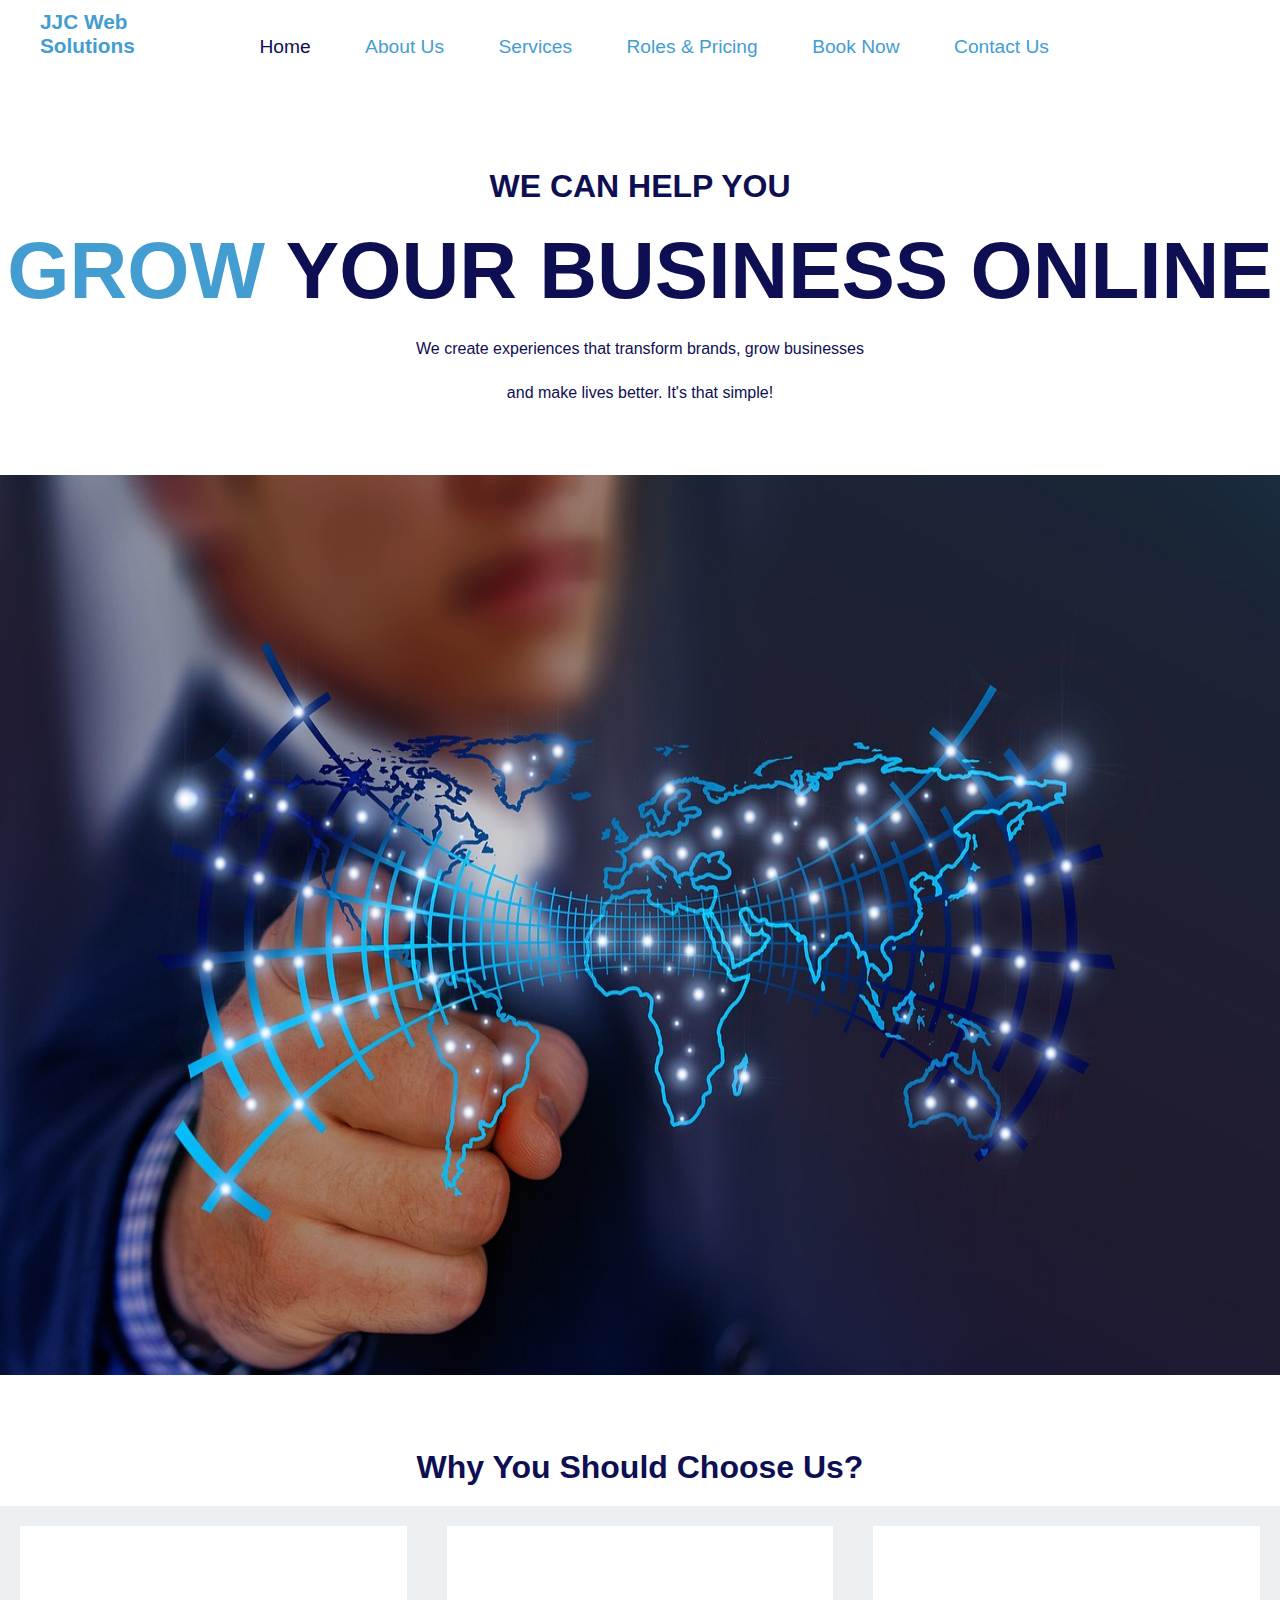
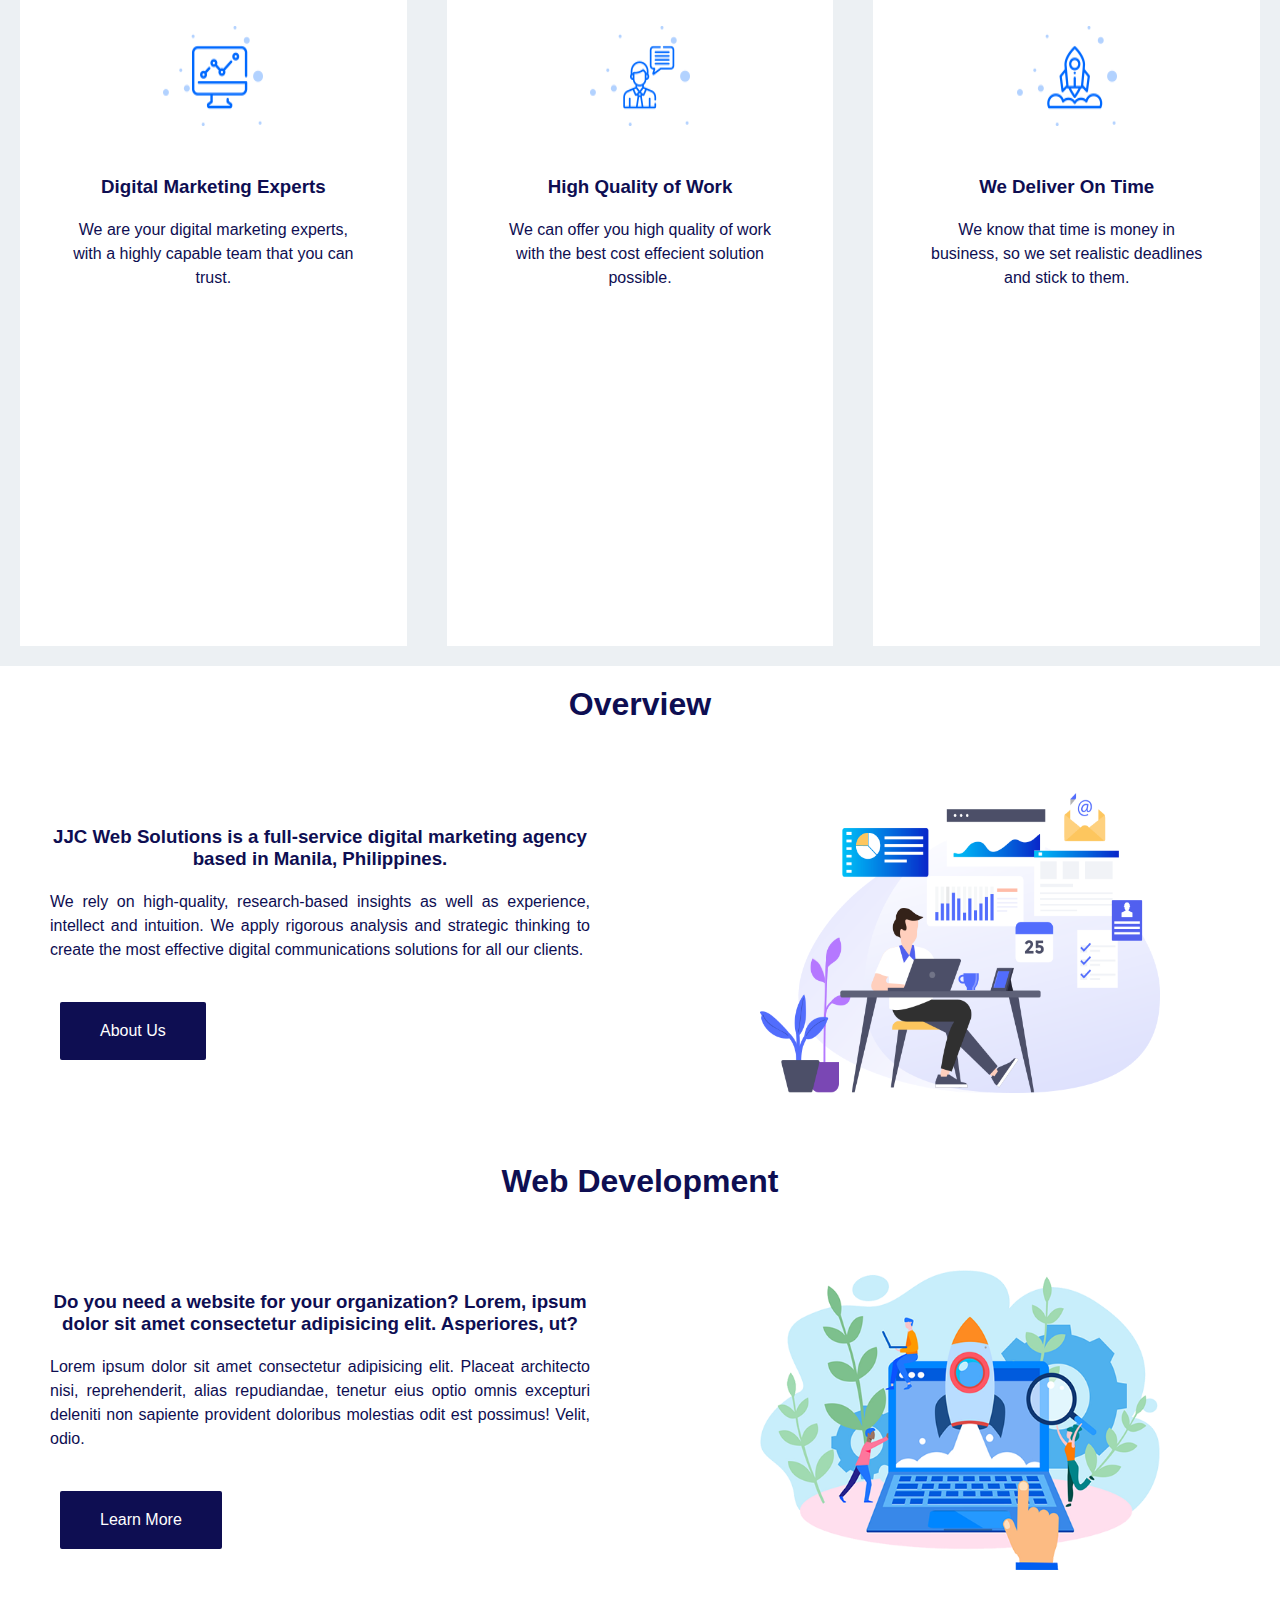
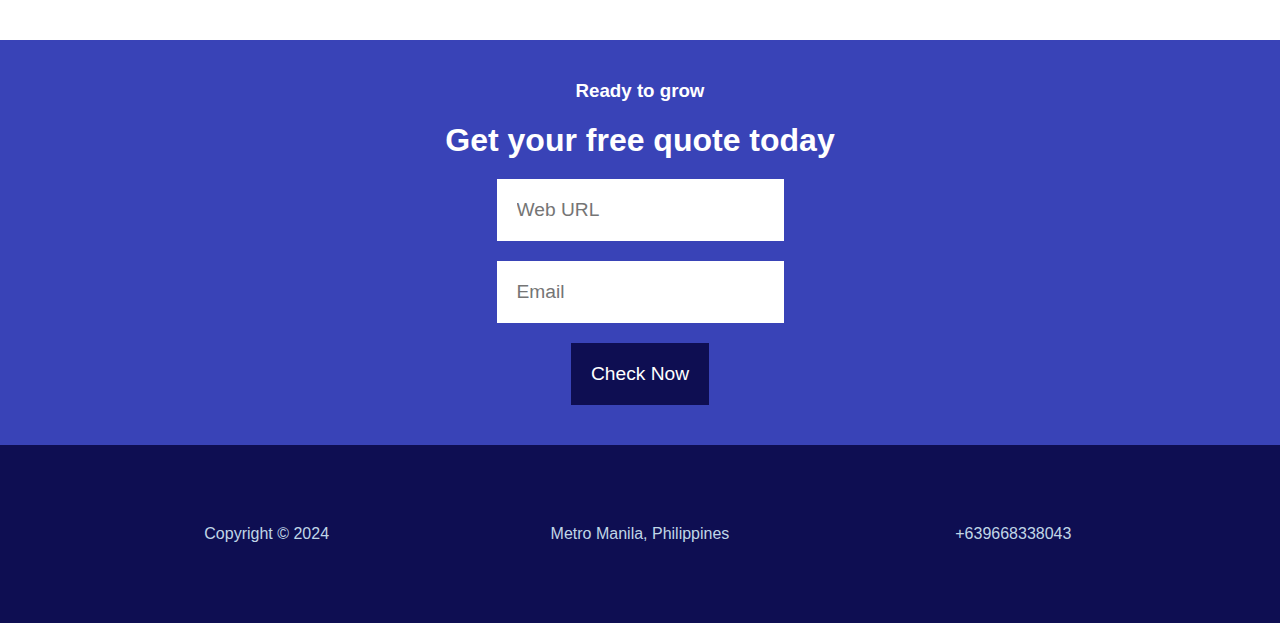
==== index.html @ de6f4855 "Add index.html and related pages, add img folder" ====
<!DOCTYPE html>
<html lang="en">
<head>
    <meta charset="UTF-8">
    <meta name="viewport" content="width=device-width, initial-scale=1.0">
    <title>JJC Web Solutions</title>
    <link rel="stylesheet" href="styles.css">
    <link rel="icon" type="image/x-icon" href="../img/JJC-LOGO.png">
</head>
<body>
    <div class="main-container">
        <header>
            <!-- <div class="container"> -->
                <h1><a href="index.html">JJC Web Solutions</a></h1>
            <!-- </div> -->
        </header>
            <nav>
                <ul>
                    <li><a class="link-active" href="index.html">Home</a></li>
                    <li><a href="about.html">About Us</a></li>
                    <li><a href="services.html">Services</a></li>
                    <li><a href="roles-pricing.html">Roles & Pricing</a></li>
                    <li><a href="book-now.html">Book Now</a></li>
                    <li><a href="contact.html">Contact Us</a></li>
                </ul>
            </nav>
        <section id="showcase">
            <div class="container">
                <h2>WE CAN HELP YOU</h2>
                <span class="showcase-h1"><h1><span class="h1-grow">GROW</span> YOUR BUSINESS ONLINE</h1></span>
                <p>We create experiences that transform brands, grow businesses </p>
                <p>and make lives better. It's that simple!</p>
                <img class="showcase-img" src="../img/web-dev-technology.jpg">
            </div>
        </section>
        <div class="container">
            <h2>Why You Should Choose Us?</h2>
            <section id="choose-us-container">  
                <div class="item-box1 item-box">
                    <img class="choose-us-img" src="../img/digital-marketing.png">
                    <h3>Digital Marketing Experts</h3>
                    <p class="p-description">We are your digital marketing experts, with a highly capable team that you can trust.</p>
                </div>
                <div class="item-box2 item-box">
                    <img class="choose-us-img" src="../img/high-quality.png">
                    <h3>High Quality of Work</h3>
                    <p class="p-description">We can offer you high quality of work with the best cost effecient solution possible.</p>
                </div>
                <div class="item-box3 item-box">
                    <img class="choose-us-img" src="../img/deliver-ontime.png">
                    <h3>We Deliver On Time</h3>
                    <p class="p-description">We know that time is money in business, so we set realistic deadlines and stick to them.</p>
                </div>
            </section>
        </div>
        <div class="container">
            <h2>Overview</h2>
            <section id="overview-container">
                <div class="content-box1">
                    <h3>JJC Web Solutions is a full-service digital marketing agency based in Manila, Philippines.</h3>
                    <p>We rely on high-quality, research-based insights as well as experience, intellect and intuition. We apply rigorous analysis and strategic thinking to create the most effective digital communications solutions for all our clients.</p>
                    <a class="link-btn" href="about.html">About Us</a>
                </div>
                <div class="content-box2">
                    <img src="../img/about-us.png">
                </div>
            </section>
        </div>
        <div class="container">
            <h2>Web Development</h2>
            <section id="web-dev-container">
                <div class="content-box1">
                    <h3>Do you need a website for your organization? Lorem, ipsum dolor sit amet consectetur adipisicing elit. Asperiores, ut?</h3>
                    <p class="p-description">Lorem ipsum dolor sit amet consectetur adipisicing elit. Placeat architecto nisi, reprehenderit, alias repudiandae, tenetur eius optio omnis excepturi deleniti non sapiente provident doloribus molestias odit est possimus! Velit, odio.</p>
                    <a class="link-btn" href="web-development.html">Learn More</a>
                </div>
                <div class="content-box2">
                    <img src="../img/web-development-section.png">
                </div>
            </section>
        </div>
        <div class="container">
            <section id="ready-to-grow">
                <h3>Ready to grow</h3>
                <h1>Get your free quote today</h1>
                <form class="quote" action="" enctype="text/plain">
                    <input type="url" name="url" placeholder="Web URL" required>
                    <input type="email" name="email" placeholder="Email" required>
                    <input type="submit" name="submit" value="Check Now">
                </form>
            </section>
        </div>
        <footer>
            <div>
               <p>Copyright &copy 2024</p>
            </div>
            <div>
                <p>Metro Manila, Philippines</p>
             </div>
             <div>
                <p>+639668338043</p>
             </div>
        </footer>
    </div>
    
</body>
</html>
---- styles.css ----
*{
    margin: 0;
    padding: 0;
    box-sizing: border-box;
    font-family: Arial, Helvetica, sans-serif;
}
body{
    background-color: #fff;
    /* https://coolors.co/78c0e0-449dd1-150578-0e0e52-3943b7 */
}
header{
    display: inline-block;
    /* background-color: tomato; */
    width: 200px;
    margin-left: 30px;
    
}
header a {
    text-decoration: none;
    color: #449DD1;
}
header h1 {
    font-size: 1.3rem;
    color: #449DD1; 
    margin: 10px;
}
nav {
    display: inline-block;
}
/* nav ul {
    background-color: aqua;
    padding-bottom: 50px;
} */
nav ul li{
    display: inline-block;
    text-decoration: none;
    font-size: 1.2rem;
    margin: 10px;
}

nav a {
    /* background: orange; */
    text-decoration: none;
    color: #449dd1;
    padding: 15px;
}
nav a:hover {
    border-bottom: 1.5px dashed #0E0E52;
    color: #0E0E52;
}
.link-active {
    color: #0E0E52;
}

.container{
    width: 100%;
    margin: 20px auto;

    /* display: flex; */
}
.container p {
    /* background-color: aquamarine; */
    text-align: center;
    margin-bottom: 5px;
    color: #0E0E52;
    line-height: 1.5;
}

#showcase{
    margin-top: 100px;
    /* background-color: green; */
}
.showcase-h1{
    font-size: 2.5rem;
    font-weight: bold;
}
.h1-grow{
    color: #449DD1;
}
.showcase-img{
    width: 100%;
    height: 100vh;
    margin: 50px 0px;

}

.container h1, .container h2, .container h3, .container p {
    /* background-color: aquamarine; */
    text-align: center;
    margin-bottom: 20px;
    color: #0E0E52;
}
.container h2 {
    font-size: 2rem;
    display: block;
}

#choose-us-container {
    background-color: rgb(236, 240, 243);
    display: flex;
    justify-content: center;
    align-items: center;
}
.choose-us-img {
    display: block; 
    /* border: 1px solid black; */
    margin: 50px auto;
    height: 100px;
    width: 100px;
}
.item-box{
    padding: 50px;
    background-color: #fff;
    margin: 20px;
    height: 80vh;
}
.item-box1{
    flex: 1;
}
.item-box2{
    flex: 1;
}
.item-box3{
    flex: 1;
}
#ready-to-grow{
    /* display: flex; */
    justify-content: center;
    align-items: center;
    height: auto;
    background-color: #3943B7;
    padding: 40px;
    margin-bottom: -20px;
}
#ready-to-grow h1, #ready-to-grow h3, #ready-to-grow form{
    display: block;
    color: #fff;
}


.quote{
    display: block;
    margin: auto;
    width: 60%;
    /* background-color: orange; */
}
.quote input[type="url"], .quote input[type="email"]{
    padding: 20px;
    border: none;
    font-size: 1.2rem;
    display: block;
    margin:20px auto;
}
.quote input[type="submit"]{
    padding: 20px;
    border: none;
    font-size: 1.2rem;
    display: block;
    margin:auto;
    background-color: #0E0E52;
    color: #fff;
}
.quote input[type="submit"]:hover{
    background-color: #449DD1;
}
/* ======================================= */
#overview-container, #web-dev-container{
    display: flex;
    justify-content: center; 
    align-items: center;
}

.content-box1{
    flex: 1;
    padding: 50px;
}
.content-box1 p{
    text-align: justify;
}
.content-box2{
    flex: 1;
    padding: 50px;
}
.content-box2 img{
    display: block;
    width: 400px;
    height: 300px;
    margin: auto;
}
.link-btn {
    background-color: #0E0E52;
    text-decoration: none;
    color: #fff;
    border-radius: 2px;
    padding: 20px 40px;
    margin-top: 20px;
    margin-left: 10px;
    display: inline-block;
} 
.link-btn:hover{
    background-color: #449DD1;
}
footer {
    padding: 80px;
    background-color: #0E0E52;
    display: flex;
    justify-content: center;
    align-items: center;
}
footer div{
    flex: 1;
    color: #c0d6e7;
    text-align: center;
}
/* Design for About Us Page */
.container .sub-container h1 {
    /* background-color: orange; */
    text-align: left;
    padding-left: 40px;
    padding-top: 50px;
}
.sub-container div{
    display: flex;
}
/* .sub-container div h2, .sub-container div h3{
    text-align: center;
} */

.main-content{
    flex: 2;
    padding: 40px 40px;
}
.main-content p{
    text-align: justify;
}
.right-sidebar{
    flex: 1;
}
.right-sidebar img{
    width: 100%;
    padding-top: 40px;
}
.p-box{
    margin: 20px;
    flex-direction: column;
    padding: 20px;
    background-color: #e5ecf1;
}
.p-box:hover {
    background-color: #c0d6e6;
}
.p-box img {
    /* border: 5px solid black; */
    display: block;
    margin: auto;
}
.pricing-box {
    border: 1px solid rgb(170, 201, 215);
    border-radius: 5px 5px;
    margin: 20px;
    flex-direction: column;
    padding: 20px;
    opacity: .9;
}
.pricing-box h1{
    color:#0E0E52;
    text-align: center;
    margin-left: 50px;
}
.price-description{
    color:#1c98e0;
    font-size: 2rem;
    text-align: center;
}
.span-sup{
    vertical-align: super;
    font-size: 1.3rem;
}
.span-sub{
    vertical-align: sub;
    font-size: 1.3rem;
}
.services-img{
    width: 100%;
    height: 100%px;
    opacity: .7;
}
.services-img:hover{
    opacity: 1;
}
.p-box h3 {
    color: rgb(36, 77, 125);
    text-align: center;
    padding: 10px 0 ;
}
.p-description{
    color: rgb(36, 77, 125);
    text-align: justify;
}
.p-box h4 {
    color: rgb(130, 141, 154);
    text-align: center;
    padding: 10px 0 ;
    border-bottom: 3px solid rgb(130, 141, 154);
}
.p-box1{
    flex: 1;
    /* background-color: red; */
}
.p-box2{
    flex: 1;
    /* background-color: orange; */
}
.p-box3{
    flex: 1;
    /* background-color: blue; */
}
.p-box4{
    flex: 1;
    /* background-color: gray; */
}
.book-now-form{
    /* display: flex; */
    width: 50%;
    margin: auto;
    padding: 20px;
    /* background-color: #c0d6e6; */
}
.book-now-form label::after{
    content: " *";
    color: red;
}
.form-element-wrapper{
    display: flex;
    margin-bottom: 20px;
}

.form-div-50{
    flex:1;
    /* background-color: orange; */
    margin: 3px 3px;
}
.form-div-50 p{
    display: block;
    margin: -5px auto 0px auto; 
}
.form-div-100{
    flex:2;
}
.book-now-form input[type="text"], .book-now-form input[type="number"], .book-now-form input[type="email"],.book-now-form input[type="date"], .book-now-form select, .book-now-form textarea{
    padding: 12px 20px;
    width: 100%;
    border: 1px solid rgb(207, 218, 221);
    border-radius: 4px;
    box-sizing: border-box;
    font-size: 1.2rem;
}
#get-in-touch { 
    width: 100%;
    height: 500px;
}

#get-in-touch h1 {
    padding-top: 100px;
    align-self: center;
}

#get-in-touch-container {
    display: flex; 
    flex-direction: row;         
    flex-wrap: nowrap;           
    justify-content: center; 
}

#get-in-touch-wrapper { 
    width: 20%;
    height: 200px; 
}

#get-in-touch-wrapper #git-wrap-img { 
    width: 15%;
    height: 20%;
    margin-top: 15%;
    margin-left: 42.5%;
}

#git-wrap-img img {
    height: 100%;
    width: 100%;
}
#get-in-touch-wrapper #git-wrap-paragraph { 
    width: 80%;
    height: 40%;
    margin-left: 10%;
    margin-top: 10%;
    text-align: center;
}

#git-wrap-paragraph p { 
    padding-top: 10px;
    color: gray;
}

#follow-us { 
    width: 100%;
    height: 400px;
}

#follow-us h1 {
    align-self: center;
}

#follow-us-container {
    display: flex; 
    flex-direction: row;         
    flex-wrap: nowrap;           
    justify-content: center; 
}

#follow-us-wrapper { 
    width: 20%;
    height: 200px; 
}

#follow-us-wrapper #fu-wrap-img { 
    width: 30%;
    height: 35%;
    margin-top: 10%;
    margin-left: 35%;
}

#fu-wrap-img img {
    height: 100%;
    width: 100%;
}
#follow-us-wrapper #fu-wrap-paragraph { 
    width: 80%;
    height: 40%;
    margin-left: 10%;
    margin-top: 5%;
    text-align: center;
}

#fu-wrap-paragraph p {  
    font-size: 20px;
    font-weight: 700;
    color: black;
}

#message-us {
    width: 100%;
    height: 700px; 
    align-content: center; 
}
#message-us #form-wrapper{
    margin-left: 25%;
    width: 50%;
    height: 80%; 
    justify-content: space-between;
}

#message-us #form-wrapper input { 
    margin-left: 20px;
    height: 40px;
    margin-top: 20px;
    width: 300px;
}

#message-us #form-wrapper input[type=submit] { 
    height: 60px;
    width: 25%;
    margin-left: 35%;
    align-self: center;
    background-color: #0E0E52;
    color: white;
    margin-top: 5px;
}

#message-us #form-wrapper textarea {
    margin-top: 20px;
    margin-left: 20px; 
    height: 150px;
    width: 624px;
}
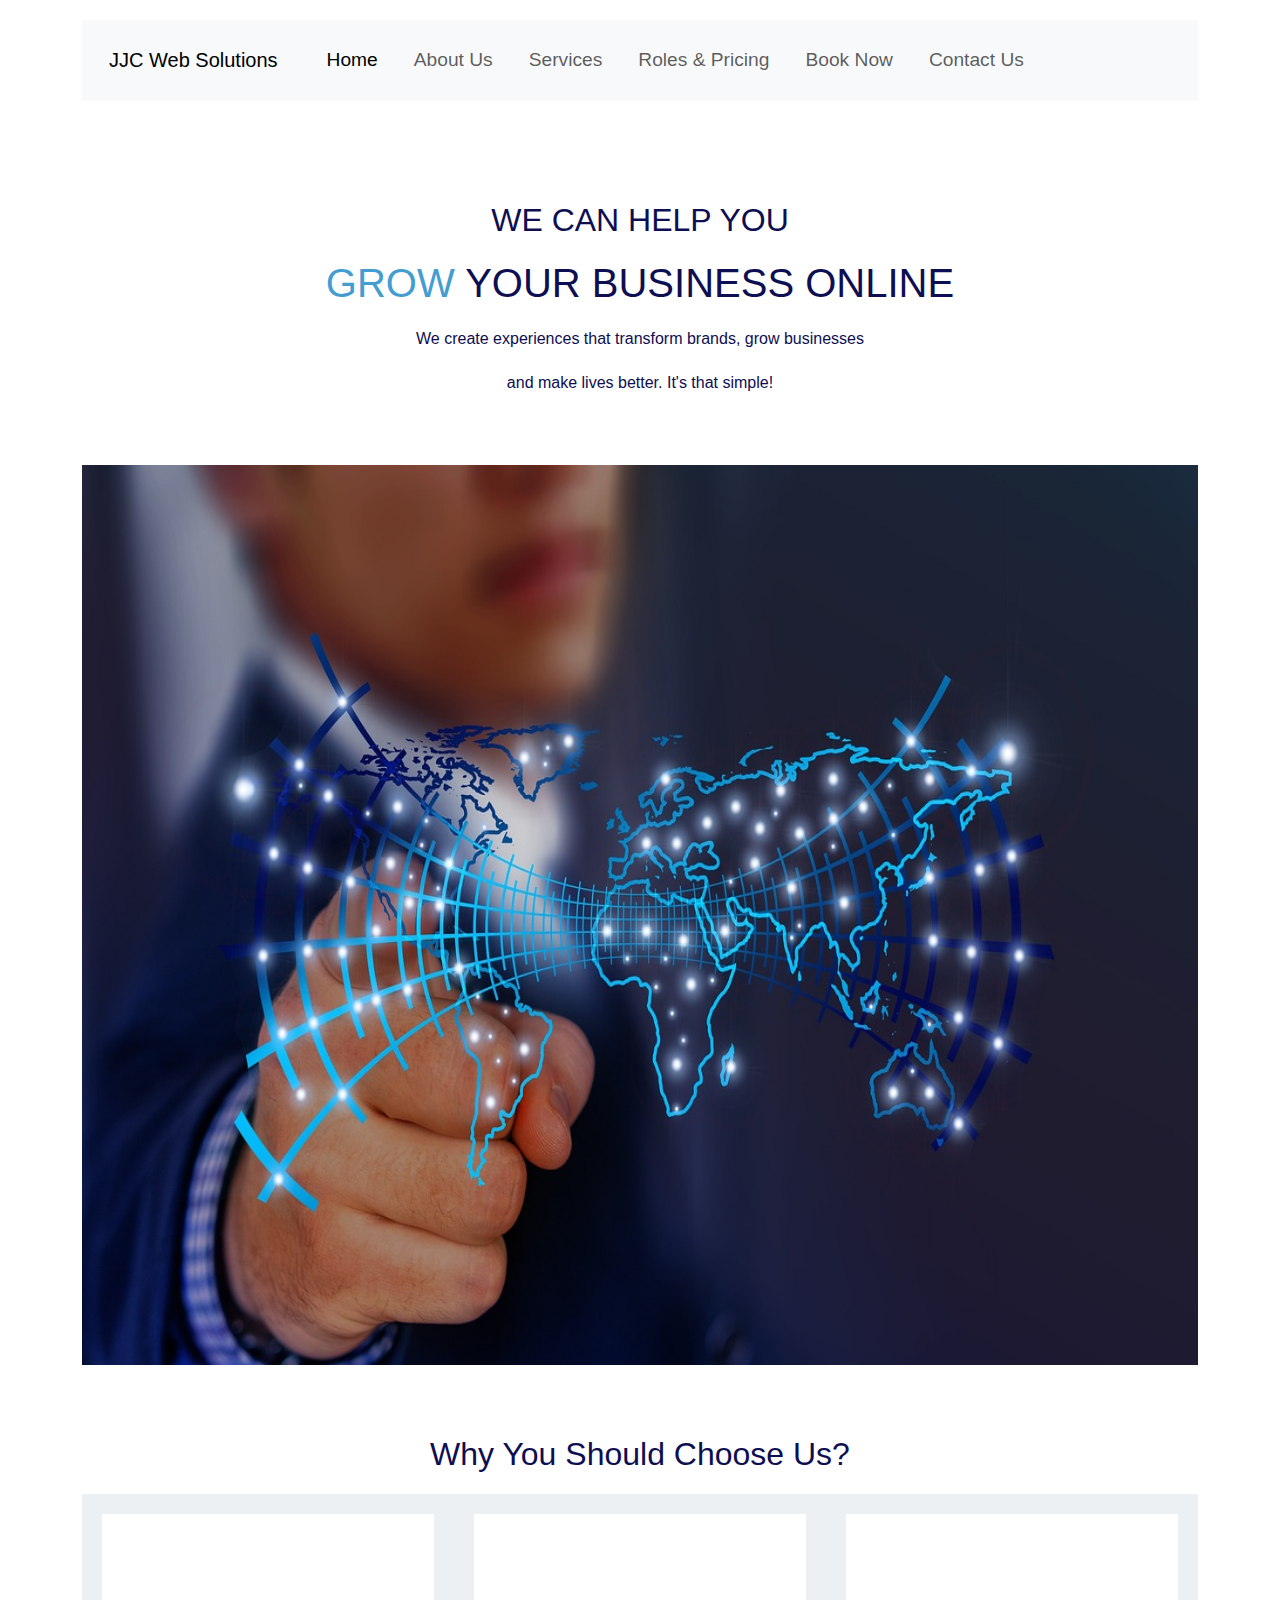
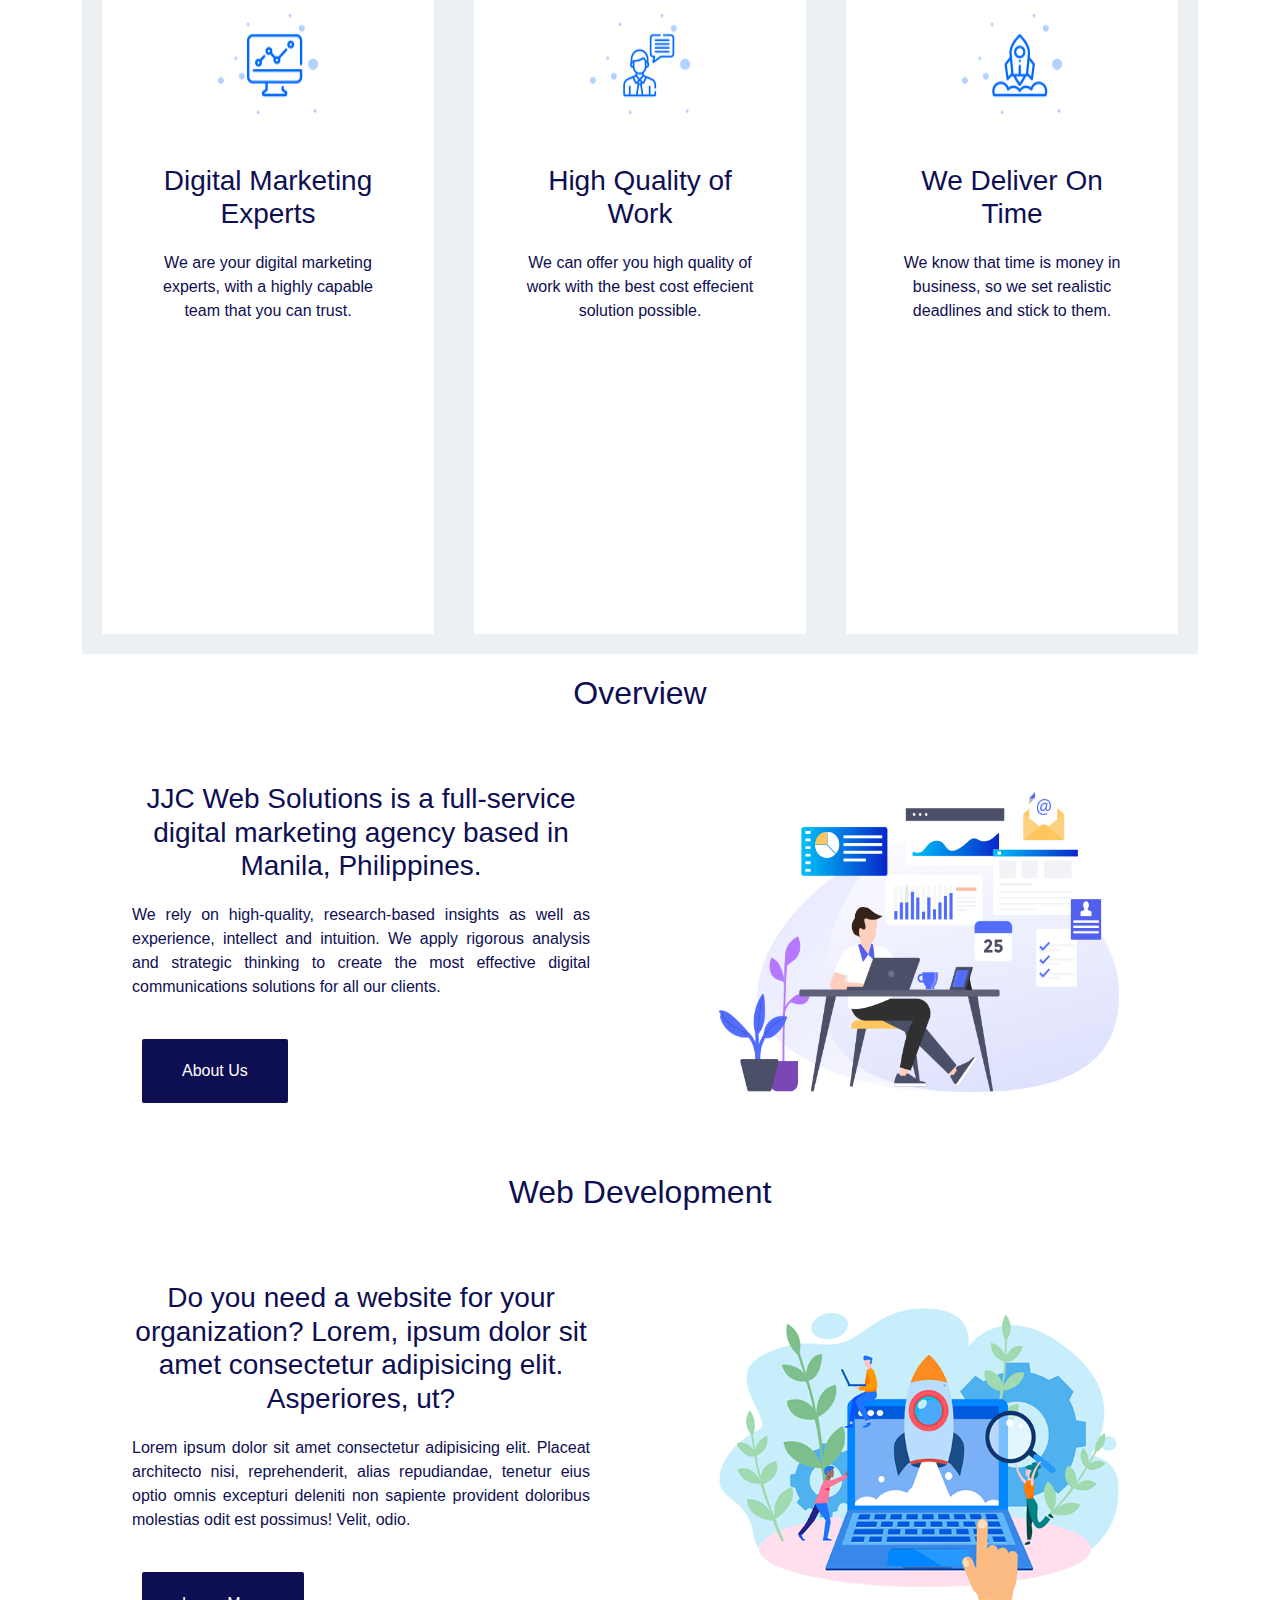
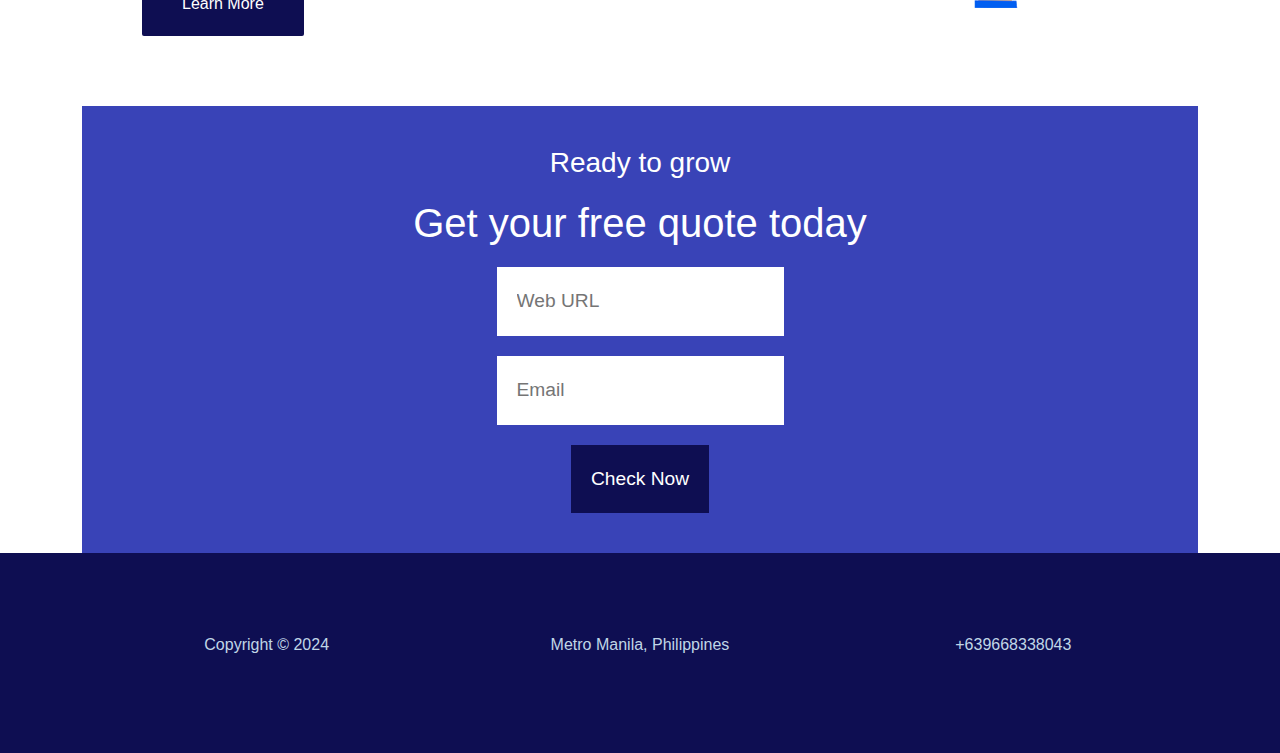
==== commit 2bbf4089: "Modified index with bootstrap" ====
--- a/index.html
+++ b/index.html
@@ -5,14 +5,49 @@
     <meta name="viewport" content="width=device-width, initial-scale=1.0">
     <title>JJC Web Solutions</title>
     <link rel="stylesheet" href="styles.css">
-    <link rel="icon" type="image/x-icon" href="../img/JJC-LOGO.png">
+    <link rel="icon" type="image/x-icon" href="./img/JJC-LOGO.png">
+    <link href="https://cdn.jsdelivr.net/npm/bootstrap@5.3.3/dist/css/bootstrap.min.css" rel="stylesheet" integrity="sha384-QWTKZyjpPEjISv5WaRU9OFeRpok6YctnYmDr5pNlyT2bRjXh0JMhjY6hW+ALEwIH" crossorigin="anonymous">
 </head>
 <body>
+    <div class="container">
+        <nav class="navbar navbar-expand-lg bg-body-tertiary">
+            <div class="container-fluid">
+              <a class="navbar-brand" href="#">JJC Web Solutions</a>
+              <button class="navbar-toggler" type="button" data-bs-toggle="collapse" data-bs-target="#navbarScroll" aria-controls="navbarScroll" aria-expanded="false" aria-label="Toggle navigation">
+                <span class="navbar-toggler-icon"></span>
+              </button>
+              <div class="collapse navbar-collapse" id="navbarScroll">
+                <ul class="navbar-nav me-auto my-2 my-lg-0 navbar-nav-scroll" style="--bs-scroll-height: 100px;">
+                  <li class="nav-item">
+                    <a class="nav-link active" aria-current="page" href="index.html">Home</a>
+                  </li>
+                  <li class="nav-item">
+                    <a class="nav-link" href="about.html">About Us</a>
+                  </li>
+                  <li class="nav-item">
+                    <a class="nav-link" href="services.html">Services</a>
+                  </li>
+                  <li class="nav-item">
+                    <a class="nav-link" href="roles-pricing.html">Roles & Pricing</a>
+                  </li>
+                  <li class="nav-item">
+                    <a class="nav-link" href="book-now.html">Book Now</a>
+                  </li>
+                  <li class="nav-item">
+                    <a class="nav-link" href="contact.html">Contact Us</a>
+                  </li>
+                </ul>
+                
+              </div>
+            </div>
+          </nav>        
+    </div>
     <div class="main-container">
-        <header>
-            <!-- <div class="container"> -->
+        
+        <!-- <header>
+            <div class="container">
                 <h1><a href="index.html">JJC Web Solutions</a></h1>
-            <!-- </div> -->
+            </div>
         </header>
             <nav>
                 <ul>
@@ -23,31 +58,31 @@
                     <li><a href="book-now.html">Book Now</a></li>
                     <li><a href="contact.html">Contact Us</a></li>
                 </ul>
-            </nav>
+            </nav> -->
         <section id="showcase">
             <div class="container">
                 <h2>WE CAN HELP YOU</h2>
                 <span class="showcase-h1"><h1><span class="h1-grow">GROW</span> YOUR BUSINESS ONLINE</h1></span>
                 <p>We create experiences that transform brands, grow businesses </p>
                 <p>and make lives better. It's that simple!</p>
-                <img class="showcase-img" src="../img/web-dev-technology.jpg">
+                <img class="showcase-img" src="./img/web-dev-technology.jpg">
             </div>
         </section>
         <div class="container">
             <h2>Why You Should Choose Us?</h2>
             <section id="choose-us-container">  
                 <div class="item-box1 item-box">
-                    <img class="choose-us-img" src="../img/digital-marketing.png">
+                    <img class="choose-us-img" src="./img/digital-marketing.png">
                     <h3>Digital Marketing Experts</h3>
                     <p class="p-description">We are your digital marketing experts, with a highly capable team that you can trust.</p>
                 </div>
                 <div class="item-box2 item-box">
-                    <img class="choose-us-img" src="../img/high-quality.png">
+                    <img class="choose-us-img" src="./img/high-quality.png">
                     <h3>High Quality of Work</h3>
                     <p class="p-description">We can offer you high quality of work with the best cost effecient solution possible.</p>
                 </div>
                 <div class="item-box3 item-box">
-                    <img class="choose-us-img" src="../img/deliver-ontime.png">
+                    <img class="choose-us-img" src="./img/deliver-ontime.png">
                     <h3>We Deliver On Time</h3>
                     <p class="p-description">We know that time is money in business, so we set realistic deadlines and stick to them.</p>
                 </div>
@@ -62,7 +97,7 @@
                     <a class="link-btn" href="about.html">About Us</a>
                 </div>
                 <div class="content-box2">
-                    <img src="../img/about-us.png">
+                    <img src="./img/about-us.png">
                 </div>
             </section>
         </div>
@@ -75,7 +110,7 @@
                     <a class="link-btn" href="web-development.html">Learn More</a>
                 </div>
                 <div class="content-box2">
-                    <img src="../img/web-development-section.png">
+                    <img src="./img/web-development-section.png">
                 </div>
             </section>
         </div>
@@ -102,6 +137,6 @@
              </div>
         </footer>
     </div>
-    
+    <script src="https://cdn.jsdelivr.net/npm/bootstrap@5.3.3/dist/js/bootstrap.bundle.min.js" integrity="sha384-YvpcrYf0tY3lHB60NNkmXc5s9fDVZLESaAA55NDzOxhy9GkcIdslK1eN7N6jIeHz" crossorigin="anonymous"></script>  
 </body>
 </html>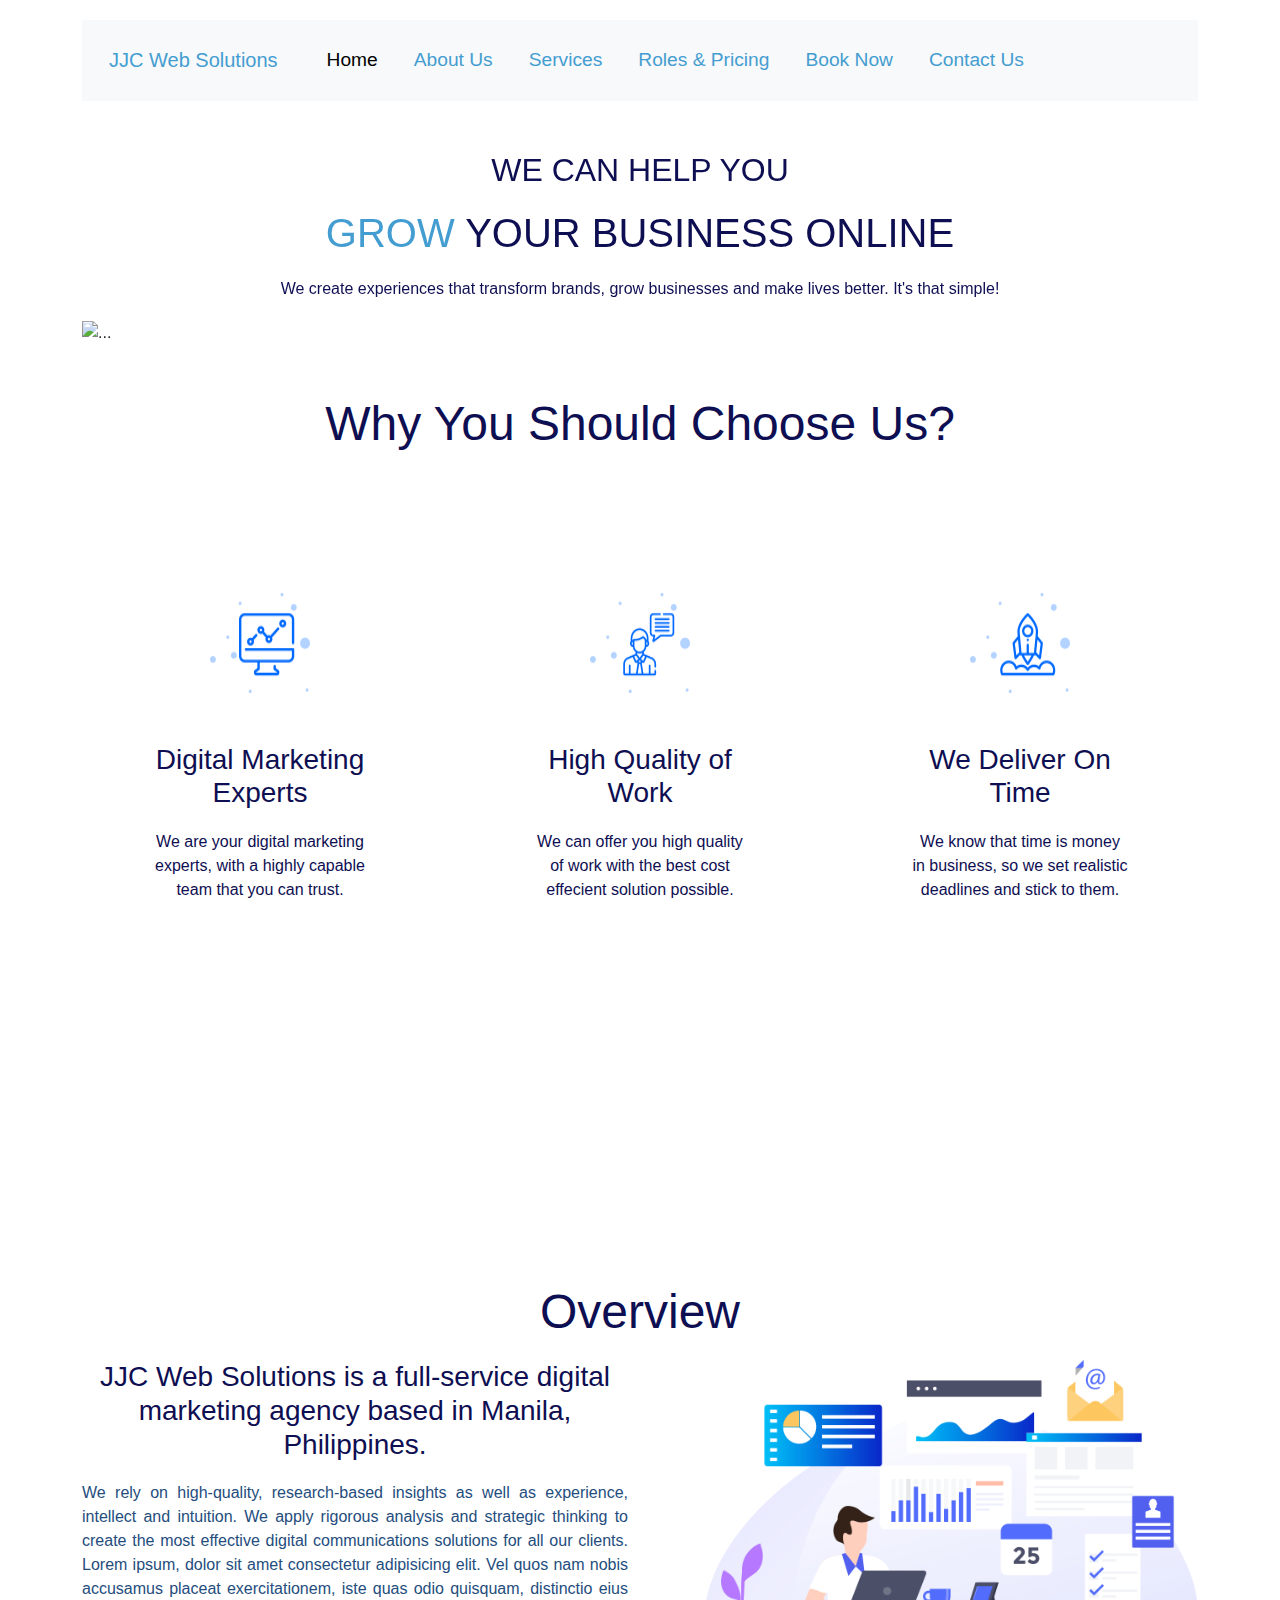
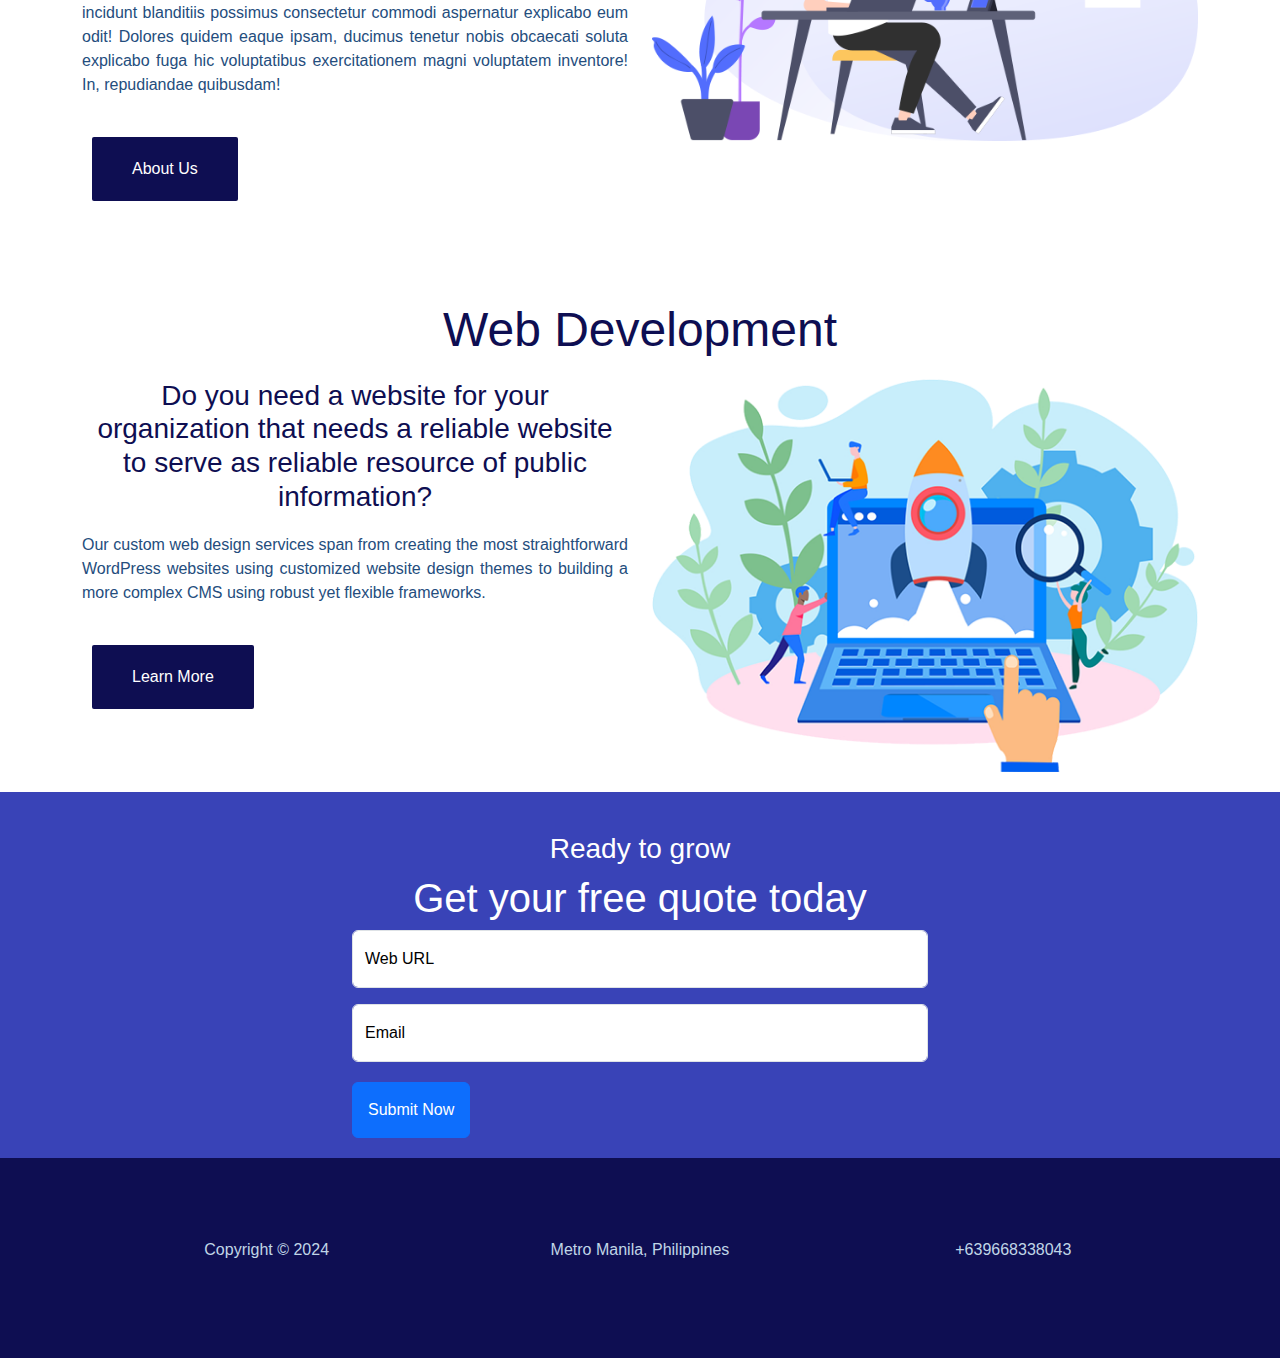
==== commit 630c7565: "modify index, about, styles.css and add script.js" ====
--- a/index.html
+++ b/index.html
@@ -9,15 +9,16 @@
     <link href="https://cdn.jsdelivr.net/npm/bootstrap@5.3.3/dist/css/bootstrap.min.css" rel="stylesheet" integrity="sha384-QWTKZyjpPEjISv5WaRU9OFeRpok6YctnYmDr5pNlyT2bRjXh0JMhjY6hW+ALEwIH" crossorigin="anonymous">
 </head>
 <body>
-    <div class="container">
-        <nav class="navbar navbar-expand-lg bg-body-tertiary">
+    <div class="container"> <!--Start of Container-->
+      <!--Start point of Navbar-->
+      <nav class="navbar navbar-expand-md bg-body-tertiary">
             <div class="container-fluid">
-              <a class="navbar-brand" href="#">JJC Web Solutions</a>
+              <a class="navbar-brand" href="index.html">JJC Web Solutions</a>
               <button class="navbar-toggler" type="button" data-bs-toggle="collapse" data-bs-target="#navbarScroll" aria-controls="navbarScroll" aria-expanded="false" aria-label="Toggle navigation">
                 <span class="navbar-toggler-icon"></span>
               </button>
               <div class="collapse navbar-collapse" id="navbarScroll">
-                <ul class="navbar-nav me-auto my-2 my-lg-0 navbar-nav-scroll" style="--bs-scroll-height: 100px;">
+                <ul class="navbar-nav me-auto my-2 my-lg-0 navbar-nav-scroll" style="--bs-scroll-height: 400px;">
                   <li class="nav-item">
                     <a class="nav-link active" aria-current="page" href="index.html">Home</a>
                   </li>
@@ -37,94 +38,103 @@
                     <a class="nav-link" href="contact.html">Contact Us</a>
                   </li>
                 </ul>
-                
               </div>
             </div>
-          </nav>        
-    </div>
-    <div class="main-container">
-        
-        <!-- <header>
-            <div class="container">
-                <h1><a href="index.html">JJC Web Solutions</a></h1>
+      </nav> 
+      <!--End of Navbar-->
+          <div id="carouselExampleAutoplaying" class="carousel slide" data-bs-ride="carousel">
+            <div class="carousel-inner">
+              <div class="carousel-item active">
+                <h2>WE CAN HELP YOU</h2>
+                    <span class="showcase-h1"><h1><span class="h1-grow">GROW</span> YOUR BUSINESS ONLINE</h1></span>
+                    <p>We create experiences that transform brands, grow businesses and make lives better. It's that simple!</p>
+                <img src="./img/we-help-you-grow.png" class="d-block w-100" alt="...">
             </div>
-        </header>
-            <nav>
-                <ul>
-                    <li><a class="link-active" href="index.html">Home</a></li>
-                    <li><a href="about.html">About Us</a></li>
-                    <li><a href="services.html">Services</a></li>
-                    <li><a href="roles-pricing.html">Roles & Pricing</a></li>
-                    <li><a href="book-now.html">Book Now</a></li>
-                    <li><a href="contact.html">Contact Us</a></li>
-                </ul>
-            </nav> -->
-        <section id="showcase">
-            <div class="container">
-                <h2>WE CAN HELP YOU</h2>
-                <span class="showcase-h1"><h1><span class="h1-grow">GROW</span> YOUR BUSINESS ONLINE</h1></span>
-                <p>We create experiences that transform brands, grow businesses </p>
-                <p>and make lives better. It's that simple!</p>
-                <img class="showcase-img" src="./img/web-dev-technology.jpg">
+              <div class="carousel-item">
+                <h3>Leading Digital Transformation</h3>
+                    <span class="showcase-h1"><h1>Digital Marketing</h1></span>
+                    <p>One Digital Footprint At a Time.</p>
+                <img src="./img/digital-marketing-new.png" class="d-block w-100" alt="...">
             </div>
-        </section>
-        <div class="container">
-            <h2>Why You Should Choose Us?</h2>
-            <section id="choose-us-container">  
+            </div>
+            <button class="carousel-control-prev" type="button" data-bs-target="#carouselExampleAutoplaying" data-bs-slide="prev">
+              <span class="carousel-control-prev-icon" aria-hidden="true"></span>
+              <span class="visually-hidden">Previous</span>
+            </button>
+            <button class="carousel-control-next" type="button" data-bs-target="#carouselExampleAutoplaying" data-bs-slide="next">
+              <span class="carousel-control-next-icon" aria-hidden="true"></span>
+              <span class="visually-hidden">Next</span>
+            </button>
+          </div>  
+          <h1 class="display-5">Why You Should Choose Us?</h1>
+          <div class="row">
+            <div class="col-md-4">
                 <div class="item-box1 item-box">
                     <img class="choose-us-img" src="./img/digital-marketing.png">
                     <h3>Digital Marketing Experts</h3>
                     <p class="p-description">We are your digital marketing experts, with a highly capable team that you can trust.</p>
                 </div>
+            </div>
+            <div class="col-md-4">
                 <div class="item-box2 item-box">
                     <img class="choose-us-img" src="./img/high-quality.png">
                     <h3>High Quality of Work</h3>
                     <p class="p-description">We can offer you high quality of work with the best cost effecient solution possible.</p>
                 </div>
+            </div>
+            <div class="col-md-4">
                 <div class="item-box3 item-box">
                     <img class="choose-us-img" src="./img/deliver-ontime.png">
                     <h3>We Deliver On Time</h3>
                     <p class="p-description">We know that time is money in business, so we set realistic deadlines and stick to them.</p>
                 </div>
-            </section>
+            </div>
+          </div>
+          <h1 class="display-5">Overview</h1>
+          <div class="row">
+            <div class="col-md-6">
+                <h3>JJC Web Solutions is a full-service digital marketing agency based in Manila, Philippines.</h3>
+                <p class="p-description">We rely on high-quality, research-based insights as well as experience, intellect and intuition. We apply rigorous analysis and strategic thinking to create the most effective digital communications solutions for all our clients. Lorem ipsum, dolor sit amet consectetur adipisicing elit. Vel quos nam nobis accusamus placeat exercitationem, iste quas odio quisquam, distinctio eius incidunt blanditiis possimus consectetur commodi aspernatur explicabo eum odit! Dolores quidem eaque ipsam, ducimus tenetur nobis obcaecati soluta explicabo fuga hic voluptatibus exercitationem magni voluptatem inventore! In, repudiandae quibusdam!</p>
+                <a class="link-btn" href="about.html">About Us</a>
+            </div>
+            <div class="col-md-6">
+                <img src="./img/about-us.png">
+            </div>
+          </div>
+          <h1 class="display-5">Web Development</h1>
+          <div class="row">
+            <div class="col-md-6">
+                <h3>Do you need a website for your organization that needs a reliable website to serve as reliable resource of public information?</h3>
+                    <p class="p-description">Our custom web design services span from creating the most straightforward WordPress websites using customized website design themes to building a more complex CMS using robust yet flexible frameworks.</p>
+                    <a class="link-btn" href="web-development.html">Learn More</a>
+            </div>
+            <div class="col-md-6">
+                <img src="./img/web-development-section.png">
+            </div>
+          </div>
+          
+    </div> <!--End of Container-->
+    <div class="row" id="ready-to-grow"> <!--Start of Footer Section-->
+        <div class="col"></div>
+        <div class="col-md-6">
+            <h3>Ready to grow</h3>
+            <h1>Get your free quote today</h1>
+                <form action="#">
+                    <div class="form-floating mb-3">
+                        <input type="url" class="form-control" id="web-url" placeholder="Web URL" required>
+                        <label for="web-url">Web URL</label>
+                    </div>
+                    <div class="form-floating">
+                        <input type="email" class="form-control" id="email" placeholder="Email" required>
+                        <label for="email">Email</label>
+                    </div>
+                    <div class="col-12">
+                        <button class="btn btn-primary" type="submit">Submit Now</button>
+                      </div>
+                </form>
         </div>
-        <div class="container">
-            <h2>Overview</h2>
-            <section id="overview-container">
-                <div class="content-box1">
-                    <h3>JJC Web Solutions is a full-service digital marketing agency based in Manila, Philippines.</h3>
-                    <p>We rely on high-quality, research-based insights as well as experience, intellect and intuition. We apply rigorous analysis and strategic thinking to create the most effective digital communications solutions for all our clients.</p>
-                    <a class="link-btn" href="about.html">About Us</a>
-                </div>
-                <div class="content-box2">
-                    <img src="./img/about-us.png">
-                </div>
-            </section>
-        </div>
-        <div class="container">
-            <h2>Web Development</h2>
-            <section id="web-dev-container">
-                <div class="content-box1">
-                    <h3>Do you need a website for your organization? Lorem, ipsum dolor sit amet consectetur adipisicing elit. Asperiores, ut?</h3>
-                    <p class="p-description">Lorem ipsum dolor sit amet consectetur adipisicing elit. Placeat architecto nisi, reprehenderit, alias repudiandae, tenetur eius optio omnis excepturi deleniti non sapiente provident doloribus molestias odit est possimus! Velit, odio.</p>
-                    <a class="link-btn" href="web-development.html">Learn More</a>
-                </div>
-                <div class="content-box2">
-                    <img src="./img/web-development-section.png">
-                </div>
-            </section>
-        </div>
-        <div class="container">
-            <section id="ready-to-grow">
-                <h3>Ready to grow</h3>
-                <h1>Get your free quote today</h1>
-                <form class="quote" action="" enctype="text/plain">
-                    <input type="url" name="url" placeholder="Web URL" required>
-                    <input type="email" name="email" placeholder="Email" required>
-                    <input type="submit" name="submit" value="Check Now">
-                </form>
-            </section>
-        </div>
+        <div class="col"></div>
+    </div> 
         <footer>
             <div>
                <p>Copyright &copy 2024</p>
@@ -135,8 +145,9 @@
              <div>
                 <p>+639668338043</p>
              </div>
-        </footer>
-    </div>
+        </footer> <!--End of Footer Section-->
+        <button onclick="topFunction()" id="myBtn" title="Go to top">Top</button>
     <script src="https://cdn.jsdelivr.net/npm/bootstrap@5.3.3/dist/js/bootstrap.bundle.min.js" integrity="sha384-YvpcrYf0tY3lHB60NNkmXc5s9fDVZLESaAA55NDzOxhy9GkcIdslK1eN7N6jIeHz" crossorigin="anonymous"></script>  
-</body>
+    <script src="script.js"></script>
+  </body>
 </html>--- a/styles.css
+++ b/styles.css
@@ -15,6 +15,7 @@
     margin-left: 30px;
     
 }
+
 header a {
     text-decoration: none;
     color: #449DD1;
@@ -26,6 +27,15 @@
 }
 nav {
     display: inline-block;
+}
+.navbar .nav-link{  /*selector from bootstrap */
+    color: #449DD1;
+}
+.navbar .navbar-brand{
+    color: #449DD1;
+}
+.navbar {
+    margin-bottom: 50px;
 }
 /* nav ul {
     background-color: aqua;
@@ -44,10 +54,10 @@
     color: #449dd1;
     padding: 15px;
 }
-nav a:hover {
+/* nav a:hover {
     border-bottom: 1.5px dashed #0E0E52;
     color: #0E0E52;
-}
+} */
 .link-active {
     color: #0E0E52;
 }
@@ -65,7 +75,9 @@
     color: #0E0E52;
     line-height: 1.5;
 }
-
+.row {
+    margin-top: 10px;
+}
 #showcase{
     margin-top: 100px;
     /* background-color: green; */
@@ -100,6 +112,21 @@
     display: flex;
     justify-content: center;
     align-items: center;
+}
+.display-5 {
+    margin-top: 50px;
+}
+.p-3{
+    text-align: justify;
+}
+.p-3-span{
+    font-weight: bold;
+}
+.col-6 img{
+    width: 100%;
+}
+.col-md-4:hover{
+    background-color: #eff2f4;
 }
 .choose-us-img {
     display: block; 
@@ -117,6 +144,9 @@
 .item-box1{
     flex: 1;
 }
+.item-box1:hover, .item-box2:hover, .item-box3:hover{
+    transform: skewY(2deg);
+}
 .item-box2{
     flex: 1;
 }
@@ -124,20 +154,31 @@
     flex: 1;
 }
 #ready-to-grow{
-    /* display: flex; */
-    justify-content: center;
-    align-items: center;
-    height: auto;
+    display: flex;
     background-color: #3943B7;
     padding: 40px;
-    margin-bottom: -20px;
-}
-#ready-to-grow h1, #ready-to-grow h3, #ready-to-grow form{
+    margin: 20px auto -20px auto;
+    color: white;
+}
+.row-grow {
+    /* display: flex; */
+    background-color: #3943B7;
+    padding: 40px;
+    margin: 20px auto -20px auto;
+}
+
+#ready-to-grow  h1, #ready-to-grow  h3{
     display: block;
     color: #fff;
-}
-
-
+    text-align: center;
+}
+.form-floating{
+    color: black;
+}
+.col-12 button{
+    padding: 15px;
+    margin-top: 20px;
+}
 .quote{
     display: block;
     margin: auto;
@@ -195,10 +236,14 @@
     padding: 20px 40px;
     margin-top: 20px;
     margin-left: 10px;
+    margin-bottom: 50px;
     display: inline-block;
 } 
 .link-btn:hover{
     background-color: #449DD1;
+}
+.top-of-footer{
+    background-color: #3943B7;
 }
 footer {
     padding: 80px;
@@ -246,6 +291,7 @@
     padding: 20px;
     background-color: #e5ecf1;
 }
+
 .p-box:hover {
     background-color: #c0d6e6;
 }
@@ -293,9 +339,18 @@
     text-align: center;
     padding: 10px 0 ;
 }
-.p-description{
+.col-md-6 .p-description{
     color: rgb(36, 77, 125);
     text-align: justify;
+    margin-top: 20px;
+}
+.col-md-6 img{
+    width: 100%;
+    align-items: center;
+    justify-content: center;
+}
+.col-md-12 h1, .col-md-12 h3 {
+    text-align: center;
 }
 .p-box h4 {
     color: rgb(130, 141, 154);
@@ -481,4 +536,89 @@
     margin-left: 20px; 
     height: 150px;
     width: 624px;
-}+}
+
+/* Pictures Flipping styles */
+
+.flip-card {
+    background-color: transparent;
+    width: 300px;
+    height: 350px;
+    perspective: 1000px;
+    
+  }
+  
+  .flip-card-inner {
+    position: relative;
+    width: 100%;
+    height: 100%;
+    text-align: center;
+    transition: transform 0.6s;
+    transform-style: preserve-3d;
+    box-shadow: 0 4px 8px 0 rgba(0,0,0,0.2);
+  }
+  
+  .flip-card:hover .flip-card-inner {
+    transform: rotateY(180deg);
+  }
+  
+  .flip-card-front, .flip-card-back {
+    position: absolute;
+    width: 100%;
+    height: 100%;
+    -webkit-backface-visibility: hidden;
+    backface-visibility: hidden;
+  }
+  
+  .flip-card-front {
+    /* background-color: #bbb; */
+    color: black;
+  }
+  .flip-card-front h6{
+    background-color: #3943B7;
+    padding: 5px;
+    margin: 10px;
+    color: #f4f5f6;
+    border-radius: 5px;
+  }
+  .flip-card-front img{
+    /* border: 1px solid black; */
+    margin-top: 10px;
+  }
+  .flip-card-back {
+    background-color: #150578;
+    color: white;
+    transform: rotateY(180deg);
+    /* opacity: .8; */
+  }
+  .flip-card-back h1{
+    margin-top: 20px;
+  }
+  .flip-card-back h1, .flip-card-back p{
+    color: rgb(208, 206, 206);
+    padding: 5px;
+  }
+  /* End of Team Gallery */
+
+  /* Start of TOP Button of every Page */
+  #myBtn {
+    display: none;
+    position: fixed;
+    bottom: 20px;
+    right: 30px;
+    z-index: 99;
+    font-size: 18px;
+    border: 1px solid #fff;
+    outline: none;
+    background-color: #0E0E52;
+    color: #fff;
+    cursor: pointer;
+    padding: 15px;
+    border-radius: 4px;
+  }
+  
+  #myBtn:hover {
+    background-color: #78C0E0;
+  }
+
+  /* End of TOP Button */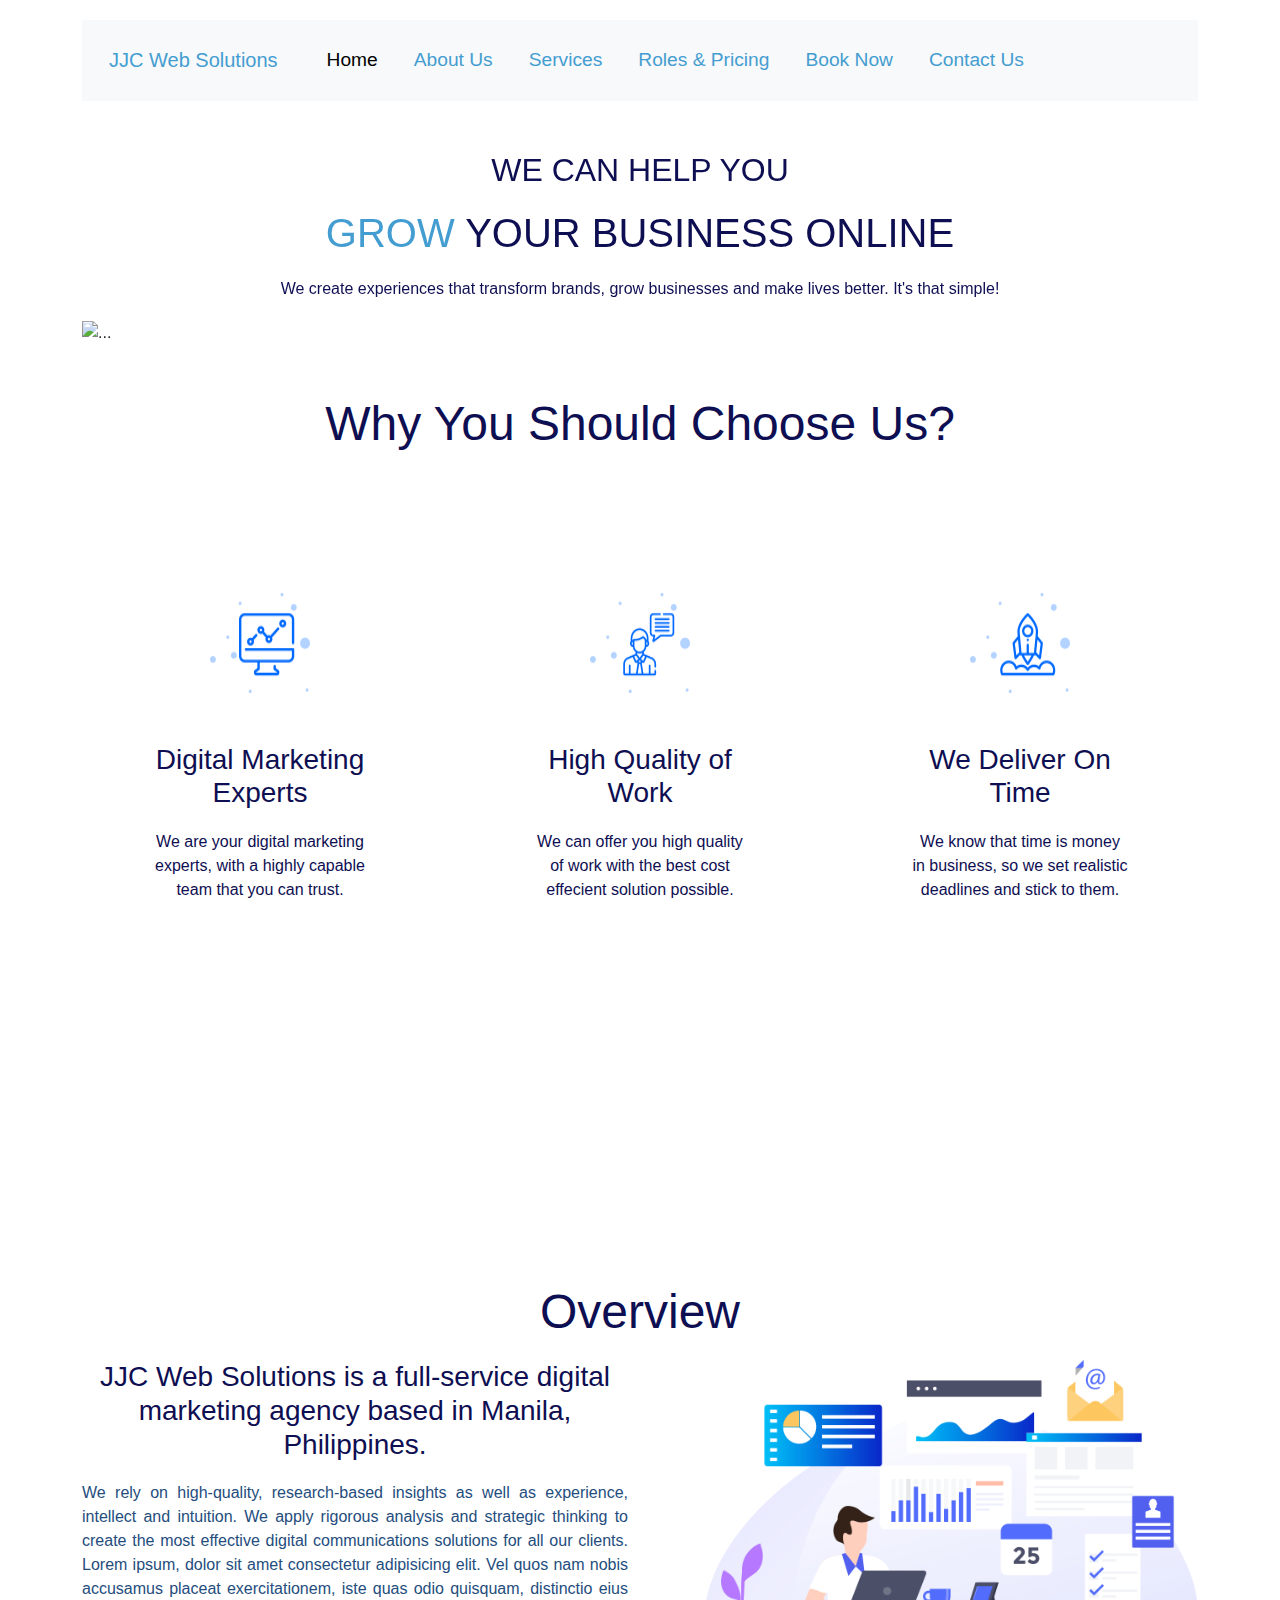
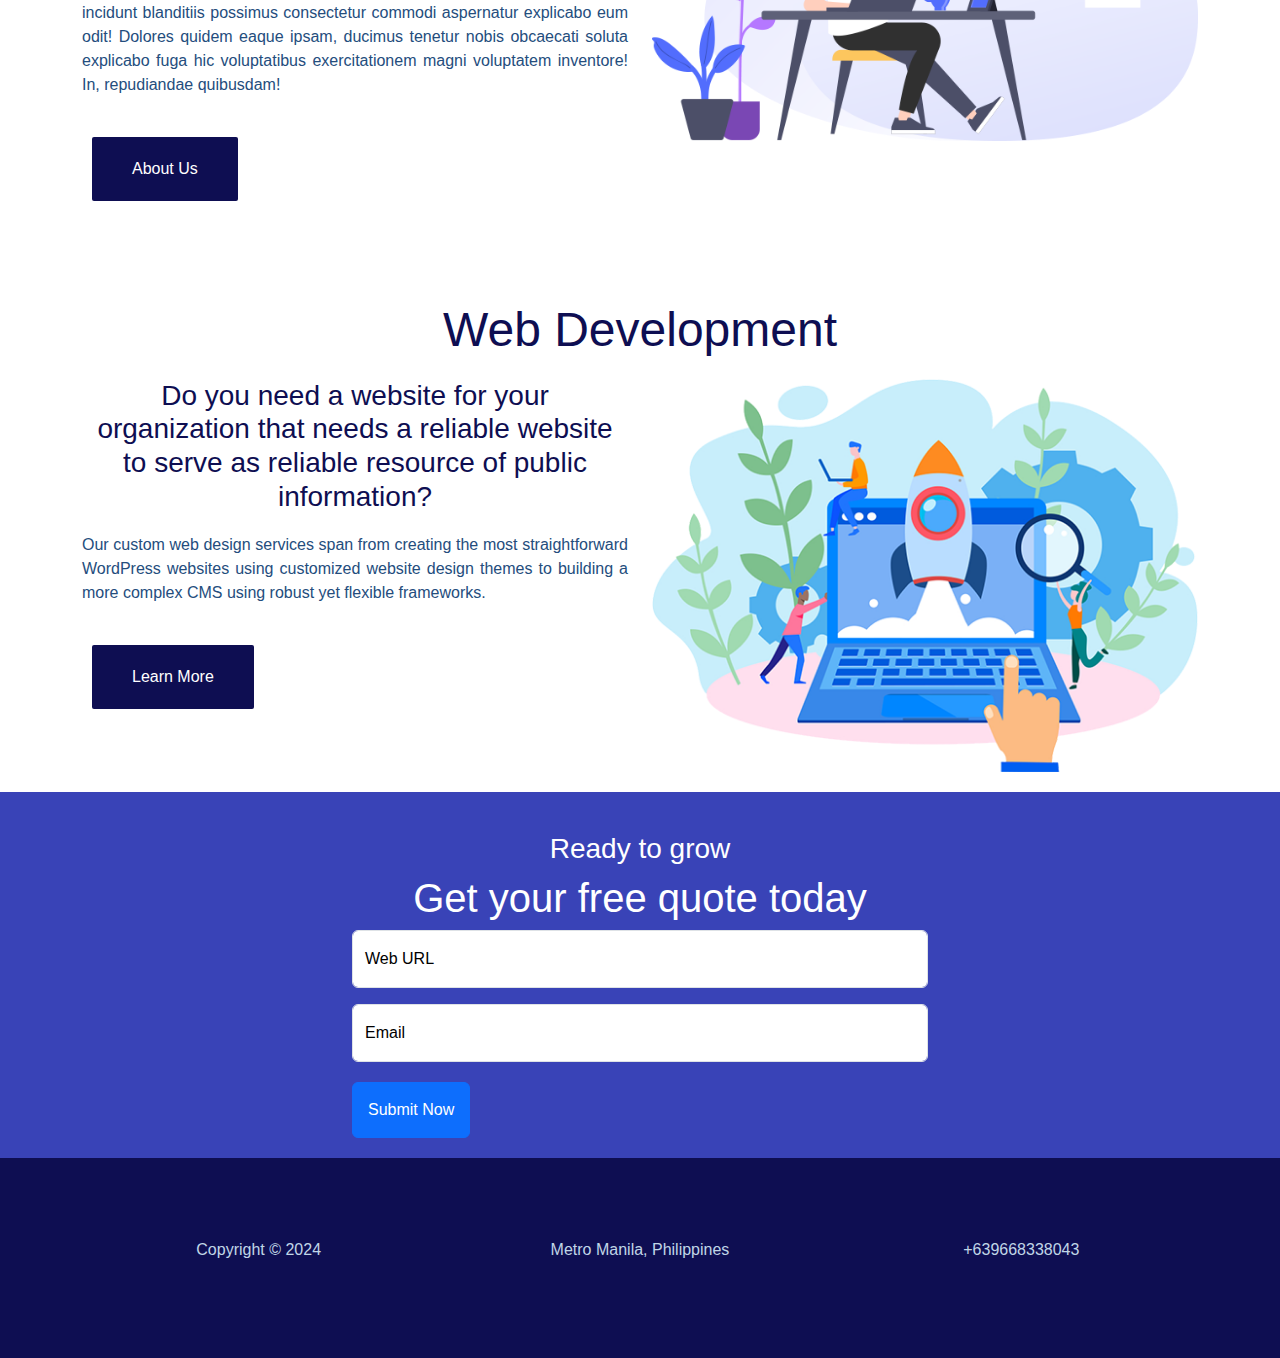
==== commit a604aee5: "modify webpages index, about, roles-pricing, services, and styles.css" ====
--- a/index.html
+++ b/index.html
@@ -136,15 +136,17 @@
         <div class="col"></div>
     </div> 
         <footer>
-            <div>
-               <p>Copyright &copy 2024</p>
+          <div class="row">
+            <div class="col-lg-4">
+            <p>Copyright &copy 2024</p>
             </div>
-            <div>
+            <div class="col-lg-4">
                 <p>Metro Manila, Philippines</p>
-             </div>
-             <div>
+            </div>
+            <div class="col-lg-4">
                 <p>+639668338043</p>
-             </div>
+            </div>
+          </div>
         </footer> <!--End of Footer Section-->
         <button onclick="topFunction()" id="myBtn" title="Go to top">Top</button>
     <script src="https://cdn.jsdelivr.net/npm/bootstrap@5.3.3/dist/js/bootstrap.bundle.min.js" integrity="sha384-YvpcrYf0tY3lHB60NNkmXc5s9fDVZLESaAA55NDzOxhy9GkcIdslK1eN7N6jIeHz" crossorigin="anonymous"></script>  
--- a/styles.css
+++ b/styles.css
@@ -36,6 +36,9 @@
 }
 .navbar {
     margin-bottom: 50px;
+}
+.navbar .navbar-brand:hover{
+    color: #449DD1;
 }
 /* nav ul {
     background-color: aqua;
@@ -124,6 +127,9 @@
 }
 .col-6 img{
     width: 100%;
+}
+.col-md-4 {
+    border-radius: 5px 5px;
 }
 .col-md-4:hover{
     background-color: #eff2f4;
@@ -305,13 +311,16 @@
     border-radius: 5px 5px;
     margin: 20px;
     flex-direction: column;
-    padding: 20px;
+    padding: 20px 20px;
     opacity: .9;
 }
 .pricing-box h1{
     color:#0E0E52;
     text-align: center;
     margin-left: 50px;
+}
+.pricing-box p{
+    line-height: 15px;
 }
 .price-description{
     color:#1c98e0;
@@ -362,6 +371,7 @@
     flex: 1;
     /* background-color: red; */
 }
+
 .p-box2{
     flex: 1;
     /* background-color: orange; */
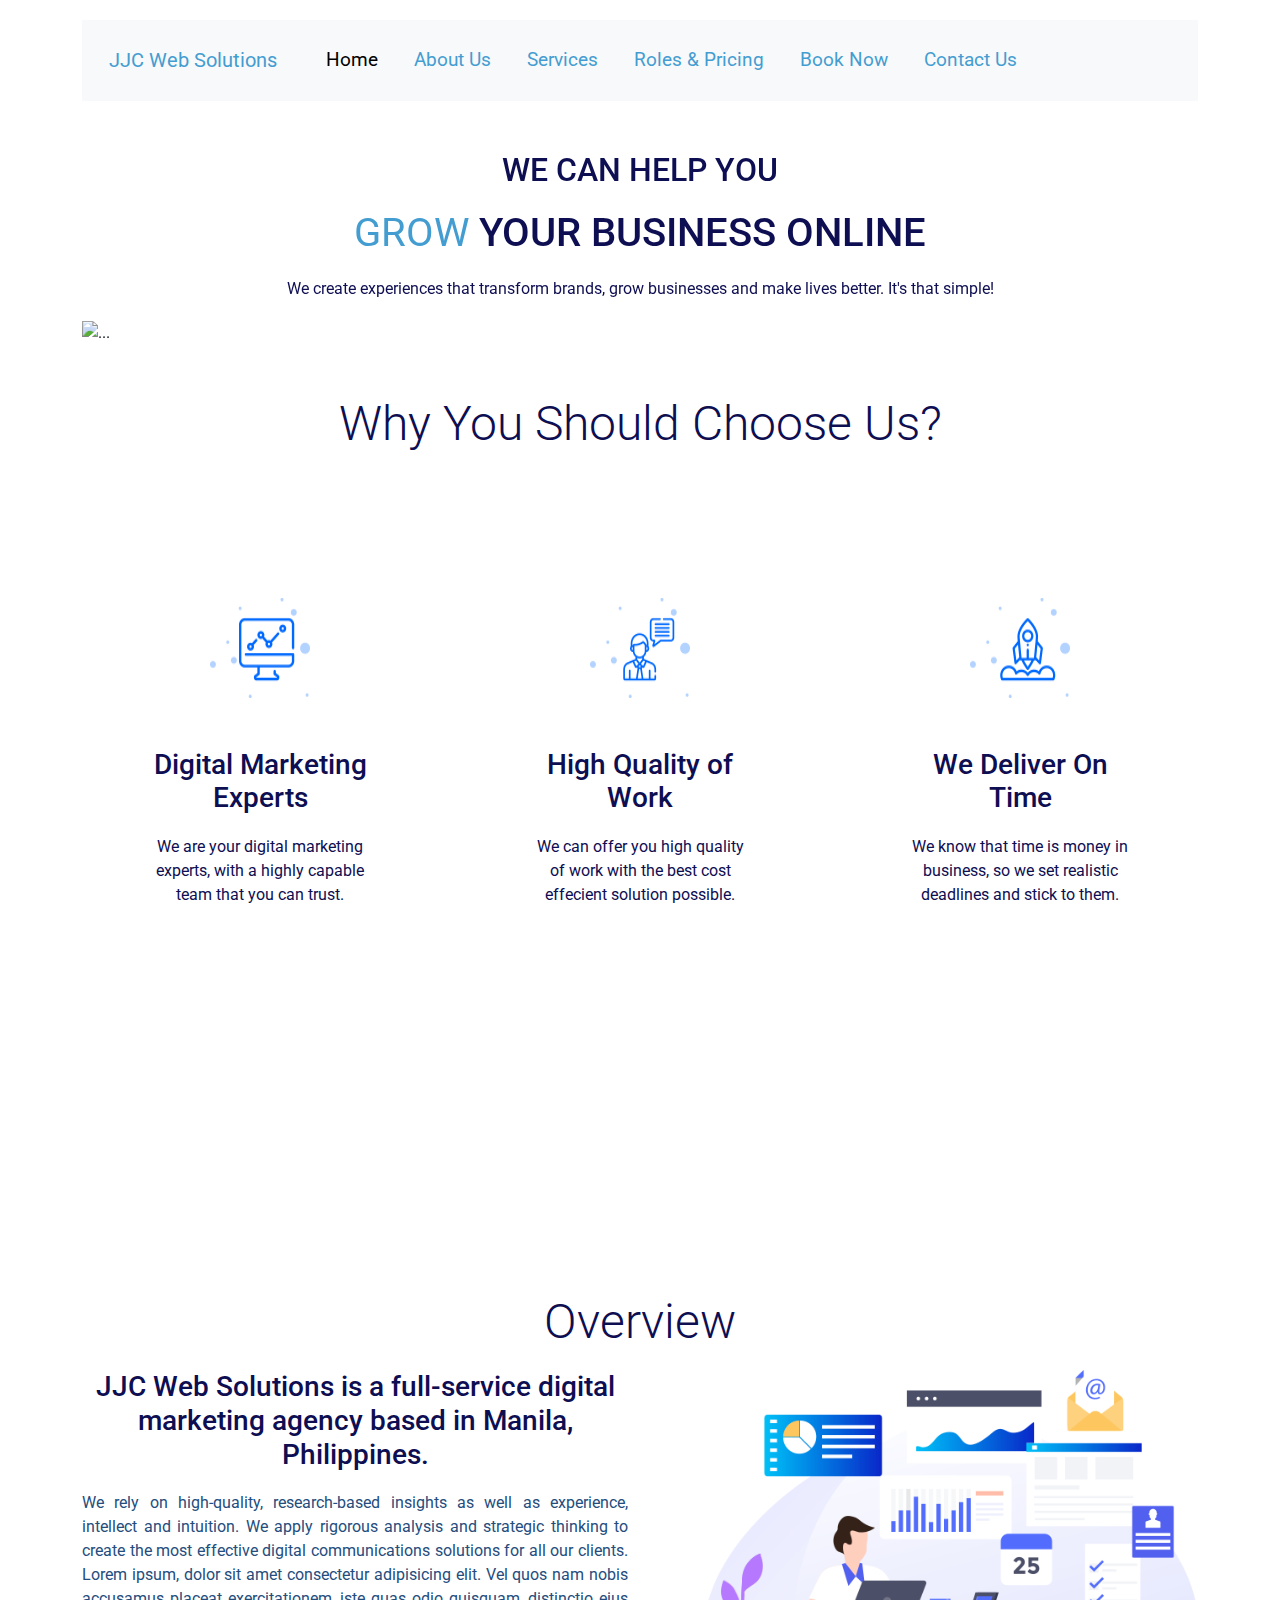
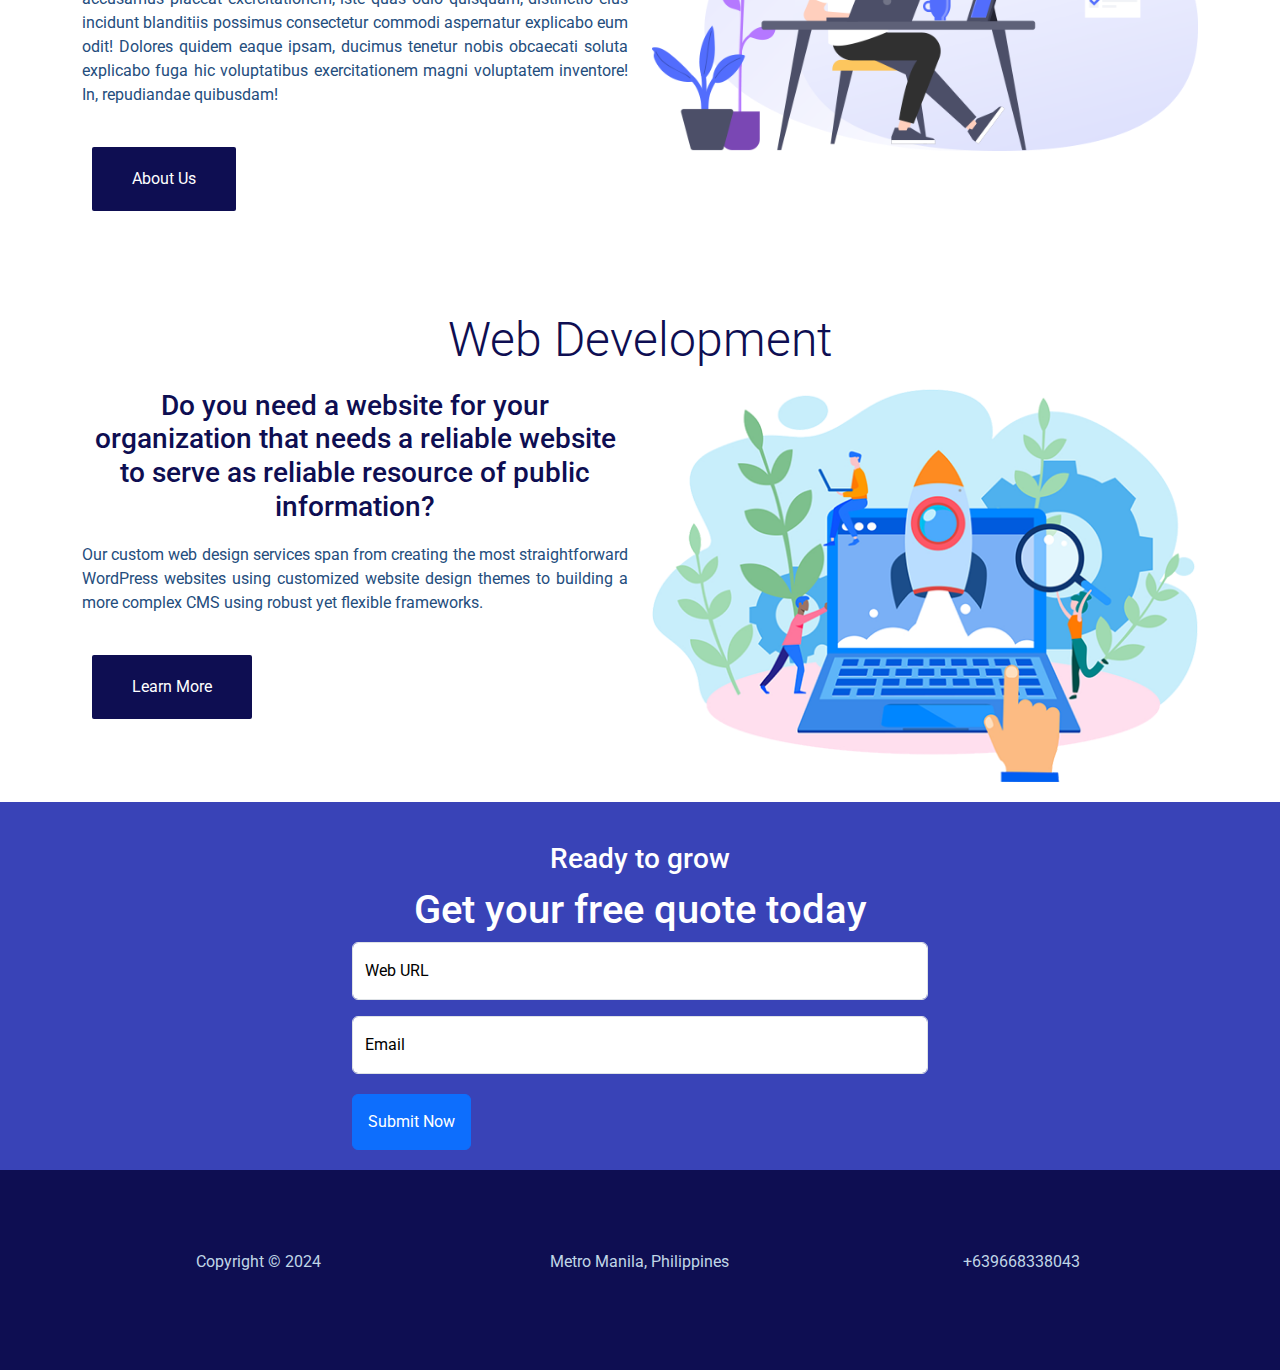
==== commit 1944b882: "Modify index,about,book-now, contact,roles-pricing,services, web-development, and styles.css" ====
--- a/index.html
+++ b/index.html
@@ -7,7 +7,12 @@
     <link rel="stylesheet" href="styles.css">
     <link rel="icon" type="image/x-icon" href="./img/JJC-LOGO.png">
     <link href="https://cdn.jsdelivr.net/npm/bootstrap@5.3.3/dist/css/bootstrap.min.css" rel="stylesheet" integrity="sha384-QWTKZyjpPEjISv5WaRU9OFeRpok6YctnYmDr5pNlyT2bRjXh0JMhjY6hW+ALEwIH" crossorigin="anonymous">
-</head>
+    <!--Google Font here-->
+    <link rel="preconnect" href="https://fonts.googleapis.com">
+    <link rel="preconnect" href="https://fonts.gstatic.com" crossorigin>
+    <link href="https://fonts.googleapis.com/css2?family=Josefin+Sans:ital,wght@0,100..700;1,100..700&family=Roboto:ital,wght@0,100;0,300;0,400;0,500;0,700;0,900;1,100;1,300;1,400;1,500;1,700;1,900&display=swap" rel="stylesheet">    <!--End of Google Font-->
+    <!--End of Good Font here-->
+  </head>
 <body>
     <div class="container"> <!--Start of Container-->
       <!--Start point of Navbar-->
--- a/styles.css
+++ b/styles.css
@@ -2,9 +2,17 @@
     margin: 0;
     padding: 0;
     box-sizing: border-box;
-    font-family: Arial, Helvetica, sans-serif;
-}
+    /* font-family: Arial, Helvetica, sans-serif; */
+    font-family: "Roboto", sans-serif; /* This from Google Font */
+    font-weight: 400;
+    font-style: normal; /*End of Google Font here */
+}
+
 body{
+font-family: "Josefin Sans", sans-serif;
+  font-optical-sizing: auto;
+  font-weight: 100;
+  font-style: normal;
     background-color: #fff;
     /* https://coolors.co/78c0e0-449dd1-150578-0e0e52-3943b7 */
 }
@@ -81,6 +89,17 @@
 .row {
     margin-top: 10px;
 }
+.row h1{
+    margin-top: 10px;
+}
+.row .col-md-4 {
+    padding-top: 5px;
+    padding-bottom: 5px;
+}
+.row .col-md-12 {
+    margin-top: 15px;
+    text-align: justify;
+}
 #showcase{
     margin-top: 100px;
     /* background-color: green; */
@@ -130,9 +149,49 @@
 }
 .col-md-4 {
     border-radius: 5px 5px;
+    /* margin-top: 5px; */
+    /* margin: 5px 5px; */
 }
 .col-md-4:hover{
     background-color: #eff2f4;
+}
+.col-package .display-6{
+    margin-top: 40px;
+    font-weight: bold;
+    font-size: 1.8rem;
+}
+.col-package {
+    border: 1px solid #e5ecf1;
+    box-shadow: 0 4px 8px 0 rgba(0,0,0,0.2);
+    border-radius: 5px 5px;
+    margin-top: 5px;
+}
+.package-img{
+    width: 85%;
+}
+.col-package:hover{
+    background-color: #edf6f9;
+}
+.col-package .price-description, .col-package-active .price-description{
+    margin-top: 20px;
+}
+.col-package-active{
+    background-color: #150578;
+    border-radius: 5px 5px;
+    margin-top: 5px;
+}
+.col-package-active:hover{
+    /* background-color: #250eba; */
+    opacity: .92;
+}
+.col-package-active .display-6{
+    color: #fff;
+    padding-top: 40px;
+    font-weight: bold;
+    font-size: 1.8rem;
+}
+.col-package-active .services-img{
+    opacity: 1;
 }
 .choose-us-img {
     display: block; 
@@ -233,6 +292,10 @@
     width: 400px;
     height: 300px;
     margin: auto;
+}
+.d-grid .btn-primary{
+    margin: 30px auto; 
+    border-radius: 50px;
 }
 .link-btn {
     background-color: #0E0E52;
@@ -296,6 +359,7 @@
     flex-direction: column;
     padding: 20px;
     background-color: #e5ecf1;
+    border-radius: 5px 5px;
 }
 
 .p-box:hover {
@@ -309,16 +373,16 @@
 .pricing-box {
     border: 1px solid rgb(170, 201, 215);
     border-radius: 5px 5px;
-    margin: 20px;
+    margin: 15px;
     flex-direction: column;
     padding: 20px 20px;
     opacity: .9;
 }
-.pricing-box h1{
+/* .pricing-box h1{
     color:#0E0E52;
     text-align: center;
     margin-left: 50px;
-}
+} */
 .pricing-box p{
     line-height: 15px;
 }
@@ -326,6 +390,9 @@
     color:#1c98e0;
     font-size: 2rem;
     text-align: center;
+    font-weight: bolder;
+    margin-left: 5px;
+    margin-right: 5px;
 }
 .span-sup{
     vertical-align: super;
@@ -555,7 +622,7 @@
     width: 300px;
     height: 350px;
     perspective: 1000px;
-    
+    padding: 10px;
   }
   
   .flip-card-inner {
@@ -599,6 +666,7 @@
     background-color: #150578;
     color: white;
     transform: rotateY(180deg);
+    border-radius: 5px 5px;
     /* opacity: .8; */
   }
   .flip-card-back h1{
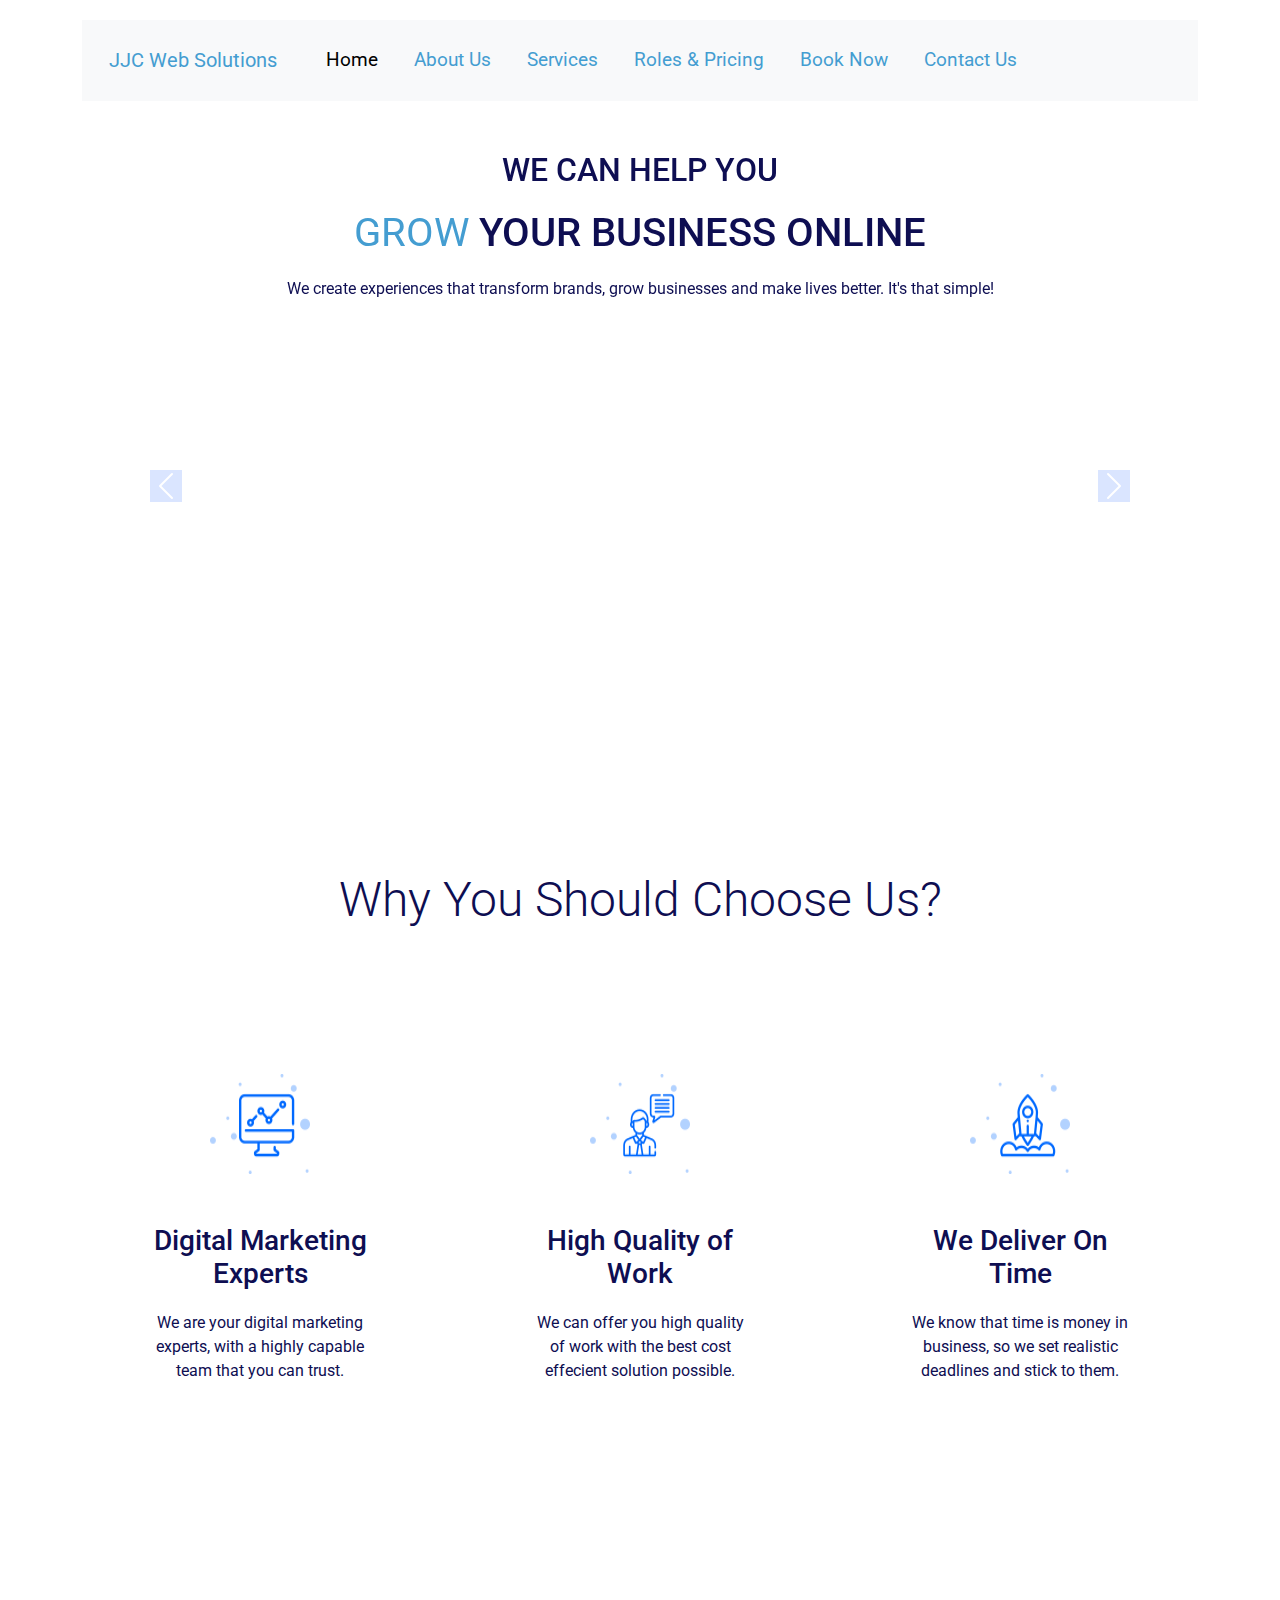
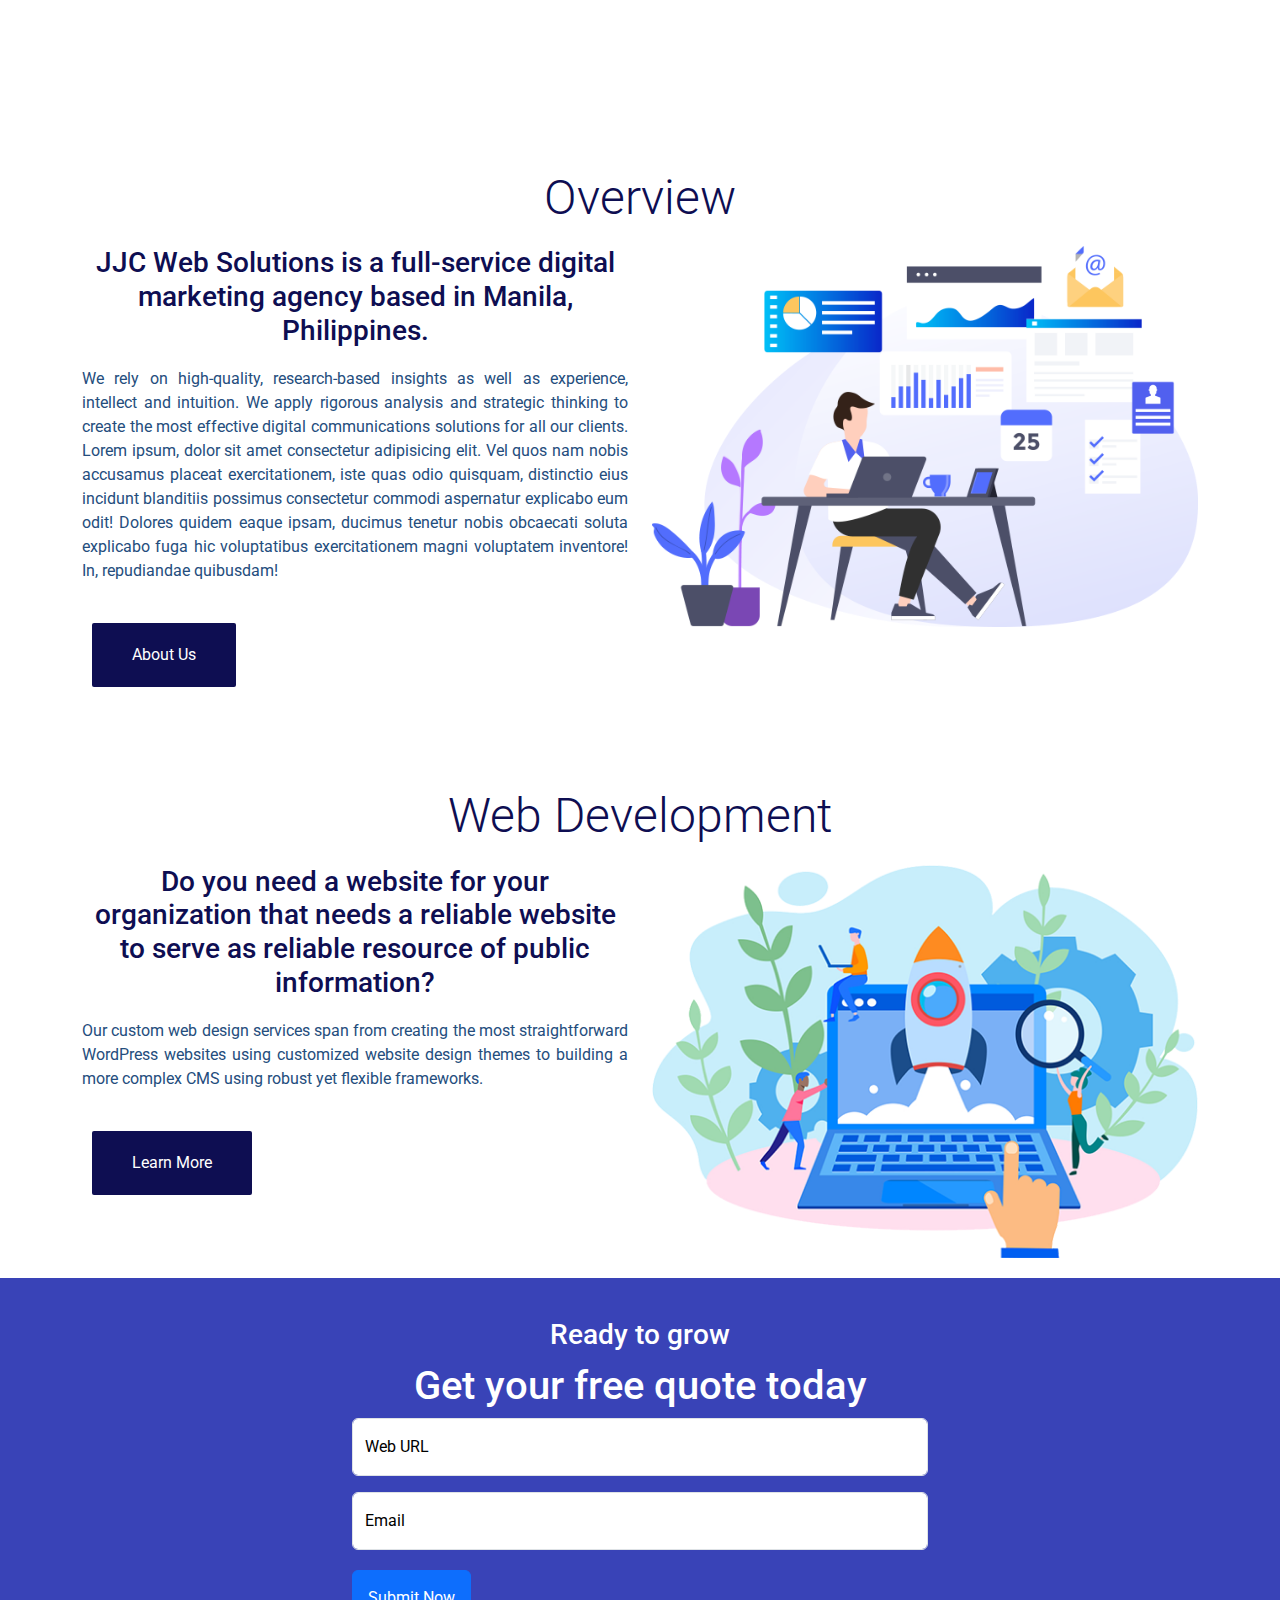
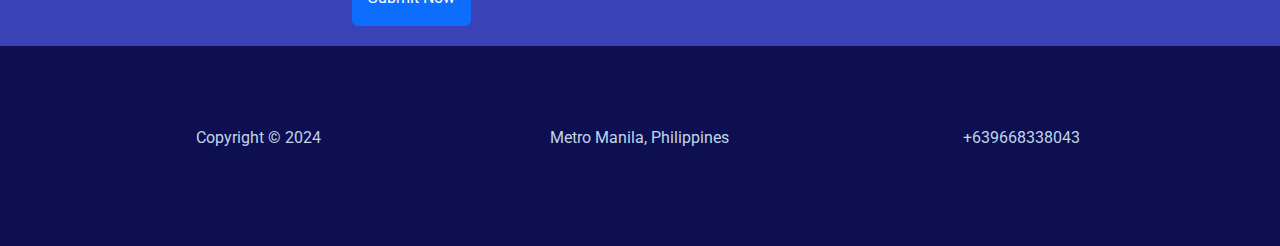
==== commit 71e95e2e: "Modify index.html and styles.css" ====
--- a/index.html
+++ b/index.html
@@ -12,6 +12,9 @@
     <link rel="preconnect" href="https://fonts.gstatic.com" crossorigin>
     <link href="https://fonts.googleapis.com/css2?family=Josefin+Sans:ital,wght@0,100..700;1,100..700&family=Roboto:ital,wght@0,100;0,300;0,400;0,500;0,700;0,900;1,100;1,300;1,400;1,500;1,700;1,900&display=swap" rel="stylesheet">    <!--End of Google Font-->
     <!--End of Good Font here-->
+    <!-- Add icon library from https://fontawesome.com/ -->
+    <link rel="stylesheet" href="https://cdnjs.cloudflare.com/ajax/libs/font-awesome/4.7.0/css/font-awesome.min.css">
+    <!---End of icon Library-->
   </head>
 <body>
     <div class="container"> <!--Start of Container-->
@@ -53,13 +56,21 @@
                 <h2>WE CAN HELP YOU</h2>
                     <span class="showcase-h1"><h1><span class="h1-grow">GROW</span> YOUR BUSINESS ONLINE</h1></span>
                     <p>We create experiences that transform brands, grow businesses and make lives better. It's that simple!</p>
-                <img src="./img/we-help-you-grow.png" class="d-block w-100" alt="...">
+                <div class="col-md-12">
+                  <div class="hero-image">
+                    
+                  </div>
+                </div>
+                    <!-- <img src="./img/we-help-you-grow.png" class="d-block w-100" alt="..."> -->
             </div>
               <div class="carousel-item">
                 <h3>Leading Digital Transformation</h3>
-                    <span class="showcase-h1"><h1>Digital Marketing</h1></span>
-                    <p>One Digital Footprint At a Time.</p>
-                <img src="./img/digital-marketing-new.png" class="d-block w-100" alt="...">
+                <span class="showcase-h1"><h1>Digital Marketing</h1></span>
+                <p>One Digital Footprint At a Time.</p>
+                    <div class="hero-image2">
+                      
+                    </div>
+                <!-- <img src="./img/digital-marketing-new.png" class="d-block w-100" alt="..." style="height: 20%;"> -->
             </div>
             </div>
             <button class="carousel-control-prev" type="button" data-bs-target="#carouselExampleAutoplaying" data-bs-slide="prev">
@@ -153,7 +164,7 @@
             </div>
           </div>
         </footer> <!--End of Footer Section-->
-        <button onclick="topFunction()" id="myBtn" title="Go to top">Top</button>
+        <button onclick="topFunction()" id="myBtn" title="Go to top"><i class="fa fa-arrow-up"></i></button>
     <script src="https://cdn.jsdelivr.net/npm/bootstrap@5.3.3/dist/js/bootstrap.bundle.min.js" integrity="sha384-YvpcrYf0tY3lHB60NNkmXc5s9fDVZLESaAA55NDzOxhy9GkcIdslK1eN7N6jIeHz" crossorigin="anonymous"></script>  
     <script src="script.js"></script>
   </body>
--- a/styles.css
+++ b/styles.css
@@ -69,6 +69,32 @@
     border-bottom: 1.5px dashed #0E0E52;
     color: #0E0E52;
 } */
+.hero-image{
+    background-image: url("./img/we-help-you-grow.png");
+    /* background-color: #cccccc; */
+    height: 500px;
+    background-position: center;
+    background-repeat: no-repeat;
+    background-size: cover;
+    position: relative;
+}
+.hero-image2{
+    background-image: url("./img/digital-marketing-new.png");
+    /* background-color: #cccccc; */
+    height: 500px;
+    background-position: center;
+    background-repeat: no-repeat;
+    background-size: cover;
+    position: relative;
+    opacity: .8;
+}
+
+.carousel-control-next-icon, .carousel-control-prev-icon {
+    background-color: rgb(181, 204, 255);
+    padding: 10px;
+    /* border: 1px solid black; */
+    /* border-radius: 50%; */
+}
 .link-active {
     color: #0E0E52;
 }
@@ -89,8 +115,16 @@
 .row {
     margin-top: 10px;
 }
+.row-top-margin{
+    margin-top: 100px;
+}
 .row h1{
     margin-top: 10px;
+}
+.row .col-sm-4, .row .col-sm-3{
+    text-align: center;
+    align-items: center;
+    justify-content: center;
 }
 .row .col-md-4 {
     padding-top: 5px;
@@ -453,14 +487,23 @@
 }
 .book-now-form{
     /* display: flex; */
-    width: 50%;
+    /* width: 50%; */
     margin: auto;
     padding: 20px;
     /* background-color: #c0d6e6; */
 }
+.book-now-form label{
+    margin-top: 10px;
+    font-weight: bold;
+}
 .book-now-form label::after{
     content: " *";
     color: red;
+}
+ .input-group .input-group-text {
+    border: none;
+    margin-left: 20px;
+    /* background-color: orange; */
 }
 .form-element-wrapper{
     display: flex;
@@ -482,8 +525,9 @@
 .book-now-form input[type="text"], .book-now-form input[type="number"], .book-now-form input[type="email"],.book-now-form input[type="date"], .book-now-form select, .book-now-form textarea{
     padding: 12px 20px;
     width: 100%;
-    border: 1px solid rgb(207, 218, 221);
-    border-radius: 4px;
+    border: 1px solid rgb(146, 152, 154);
+    border-top-right-radius: 4px;
+    border-bottom-right-radius: 4px;
     box-sizing: border-box;
     font-size: 1.2rem;
 }
@@ -508,7 +552,34 @@
     width: 20%;
     height: 200px; 
 }
-
+/* .img-center {
+    display: block;
+    margin-left: auto;
+    margin-right: auto;
+    width: 100px;
+    height: 100px;
+    border: 1px solid;
+    padding: 10px;
+    border-radius: 50%;
+  } */
+/* icons from fontawesome.com */
+.btn-get-in-touch {
+    background-color: #150578;
+    border: none;
+    color: white;
+    padding: 5px 5px;
+    font-size: 40px;
+    cursor: pointer;
+    border-radius: 50%;
+    height: 80px;
+    width: 80px;
+    margin-bottom: 20px;
+  }
+  /* Darker background on mouse-over */
+  .btn-get-in-touch:hover {
+    background-color: #3943B7;
+  }
+/* end of icons from frontawesome.com */
 #get-in-touch-wrapper #git-wrap-img { 
     width: 15%;
     height: 20%;
